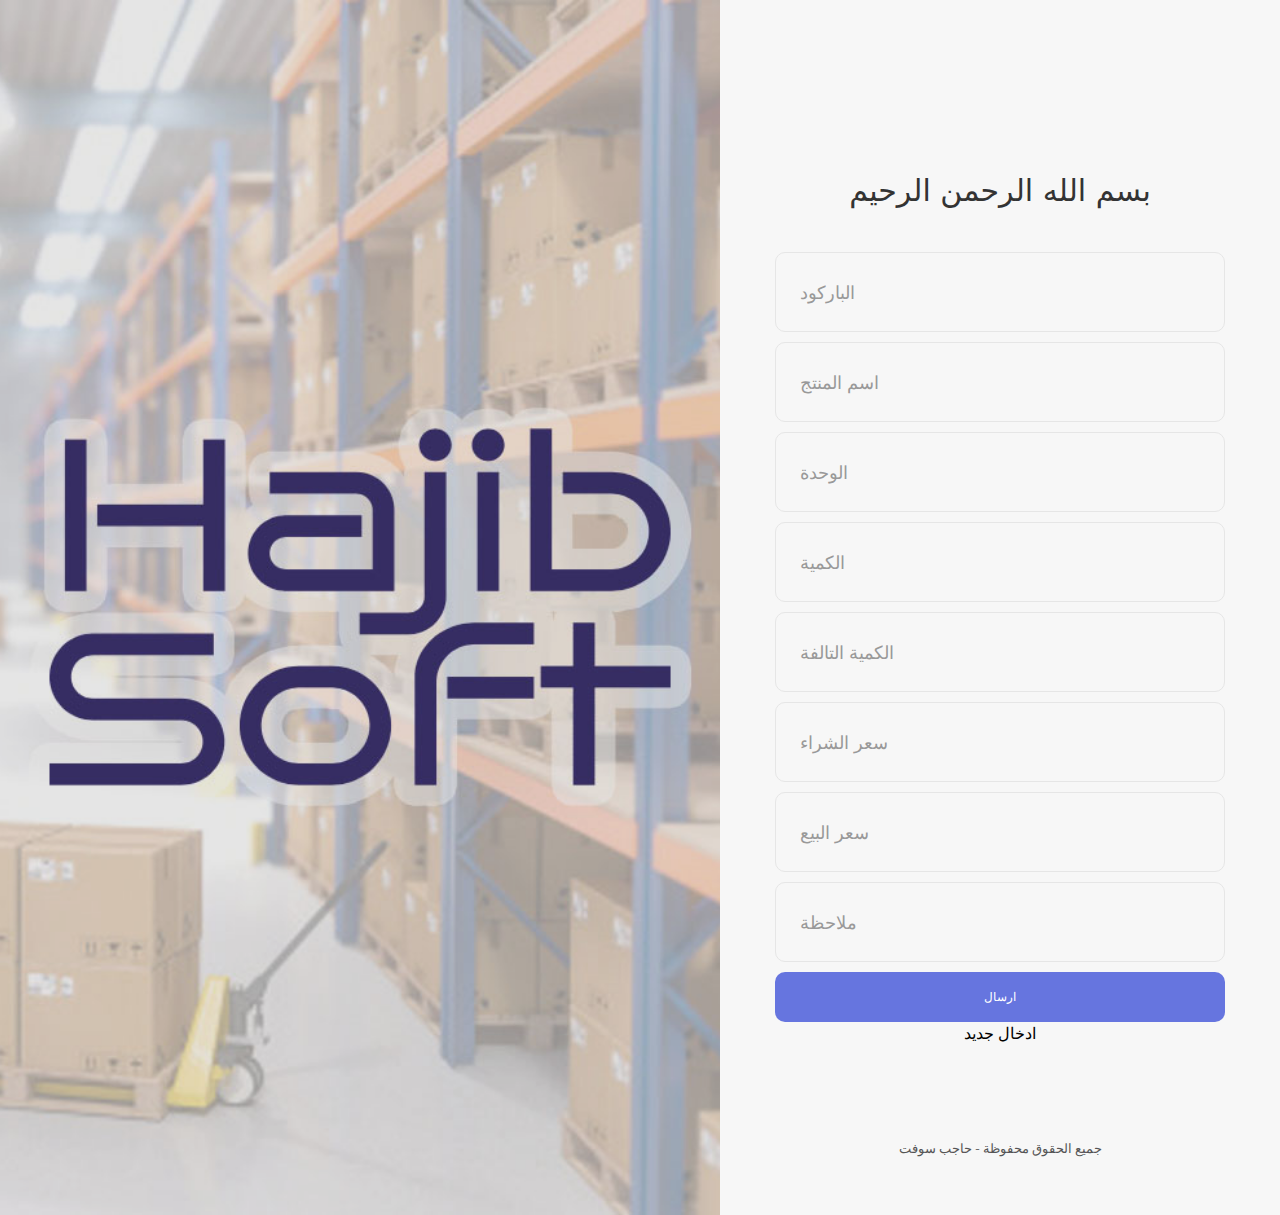
==== index.html @ c922e1b5 "Update index.html" ====
<!DOCTYPE html>
<html lang="en">
<head>
	<title>Login V18</title>
	<meta charset="UTF-8">
	<meta name="viewport" content="width=device-width, initial-scale=1">
<!--===============================================================================================-->	
	<link rel="icon" type="image/png" href="images/icons/favicon.ico"/>
<!--===============================================================================================-->
	<link rel="stylesheet" type="text/css" href="vendor/bootstrap/css/bootstrap.min.css">
<!--===============================================================================================-->
	<link rel="stylesheet" type="text/css" href="fonts/font-awesome-4.7.0/css/font-awesome.min.css">
<!--===============================================================================================-->
	<link rel="stylesheet" type="text/css" href="fonts/Linearicons-Free-v1.0.0/icon-font.min.css">
<!--===============================================================================================-->
	<link rel="stylesheet" type="text/css" href="vendor/animate/animate.css">
<!--===============================================================================================-->	
	<link rel="stylesheet" type="text/css" href="vendor/css-hamburgers/hamburgers.min.css">
<!--===============================================================================================-->
	<link rel="stylesheet" type="text/css" href="vendor/animsition/css/animsition.min.css">
<!--===============================================================================================-->
	<link rel="stylesheet" type="text/css" href="vendor/select2/select2.min.css">
<!--===============================================================================================-->	
	<link rel="stylesheet" type="text/css" href="vendor/daterangepicker/daterangepicker.css">
<!--===============================================================================================-->
	<link rel="stylesheet" type="text/css" href="css/util.css">
	<link rel="stylesheet" type="text/css" href="css/main.css">
<!--===============================================================================================-->
</head>
<body style="background-color: #666666;">
	
	<div class="limiter">
		<div class="container-login100">
			<div class="wrap-login100">
				<form class="login100-form validate-form">
				
					 <h1 id="msg"></h1>
					<span class="login100-form-title p-b-43">
						بسم الله الرحمن الرحيم 
					
					</span>
					
					
					<div class="wrap-input100 validate-input" data-validate = "لم تقم بكتابة باركود المنتج ">
						<input class="input100" type="text" name="barcode">
						<span class="focus-input100"></span>
						<span class="label-input100">الباركود</span>
					</div>
					
					<div class="wrap-input100 validate-input" data-validate = "لم تقم بكتابة اسم  المنتج">
						<input class="input100" type="text" name="name">
						<span class="focus-input100"></span>
						<span class="label-input100">اسم المنتج </span>
					</div>
					<div class="wrap-input100 validate-input" data-validate = "لم تقم بكتابة وحدة المنتج">
						<input class="input100" type="text" name="whda" list="defaultNumbers">
						<datalist id="defaultNumbers">
  <option value="حبة">
  <option value="كرتون">
  <option value="علبة">
  <option value="شد">
  <option value="درزن">
</datalist>
						<span class="focus-input100"></span>
						<span class="label-input100">الوحدة </span>
					</div>
					<div class="wrap-input100 validate-input" data-validate = "لم تقم بكتابة كمية المنتج">
						<input class="input100" type="tel" name="kmia">
						<span class="focus-input100"></span>
						<span class="label-input100">الكمية </span>
					</div>
					<div class="wrap-input100 validate-input" data-validate = "لم تقم بكتابة الكمية التالفة">
						<input class="input100" type="tel" name="talf">
						<span class="focus-input100"></span>
						<span class="label-input100">الكمية التالفة </span>
					</div>
					<div class="wrap-input100 validate-input" data-validate = "لم تقم بكتابة سعر الشراء">
						<input class="input100" type="number" name="shira">
						<span class="focus-input100"></span>
						<span class="label-input100">سعر الشراء </span>
					</div>
					<div class="wrap-input100 validate-input" data-validate = "لم تقم بكتابة سعر البيع ">
						<input class="input100" type="number" name="bia">
						<span class="focus-input100"></span>
						<span class="label-input100">سعر البيع </span>
					</div>
					<div class="wrap-input100 validate-input" data-validate = "شكلة ماعندك ملاحظات ع المنتج ">
						<input class="input100" type="text" name="note">
						<span class="focus-input100"></span>
						<span class="label-input100">ملاحظة </span>
					</div>
					
					

					
			
			
					<div  type="submit" id="sub" class="container-login100-form-btn">
						<button class="login100-form-btn">
							ارسال
						</button>
					
						<button type="button" onClick="window.location.reload()">
   ادخال جديد
</button>
						
					</div>

					<div class="text-center p-t-90">
						<a class="txt1" href="#">
							جميع الحقوق محفوظة - حاجب سوفت
						</a>
					</div>
				
				</form>

				<div class="login100-more" style="background-image: url('images/bg-01.jpg');">
				</div>
			</div>
		</div>
	</div>
	
	

	
	
<!--===============================================================================================-->
	<script src="vendor/jquery/jquery-3.2.1.min.js"></script>
<!--===============================================================================================-->
	<script src="vendor/animsition/js/animsition.min.js"></script>
<!--===============================================================================================-->
	<script src="vendor/bootstrap/js/popper.js"></script>
	<script src="vendor/bootstrap/js/bootstrap.min.js"></script>
<!--===============================================================================================-->
	<script src="vendor/select2/select2.min.js"></script>
<!--===============================================================================================-->
	<script src="vendor/daterangepicker/moment.min.js"></script>
	<script src="vendor/daterangepicker/daterangepicker.js"></script>
<!--===============================================================================================-->
	<script src="vendor/countdowntime/countdowntime.js"></script>
<!--===============================================================================================-->
	<script src="js/main.js"></script>
	
	
	
	
   <script>
        let form = document.querySelector("form");
        // The document.querySelector() method returns the first element that matches a specified CSS selector.
        form.addEventListener('submit', (e) => {
            e.preventDefault();
            // The preventDefault() method stops the form from submitting and prevents the page from refreshing.
            document.querySelector("#sub").value = "Submiting..";
            // Change the value of the submit button to "Submitting..." while the form is being submitted.
            let data = new FormData(form);
            // The FormData() method creates a new FormData object that contains the values of all the form fields.
            fetch('https://script.google.com/macros/s/AKfycbw2b1B_W6mM6-ld3yUhrA1EOJcIYDU0sd8vk9NEaUE0KXeUKEA4m76VLZcV0I5NMXtn/exec', {
                    method: "POST",
                    body: data
                })
                // The fetch() method is used to make a request to the server and retrieve data.
                // This is an example API endpoint. Replace it with the actual URL for the API endpoint you want to use.
                .then(res => res.text())
                // The .then() method is used to handle the response from the server.
                // The response is converted to text using the res.text() method.
                .then(data => {
                    document.querySelector("#msg").innerHTML = data;
                    // The innerHTML property sets or returns the HTML content of an element.
                    // Here, we are setting the content of the <h1> element to the response from the server.
                    document.querySelector("#sub").value = "Submit"
                    // Change the value of the submit button back to "Submit" after the form has been submitted.
					alert("تم ارسال البيانات ")
					
                    if (confirm("هل ترغب في ادخال بيانات جديدة ؟؟") == true) {
   window.location.reload();
  } else {
   ;
  }
				document.querySelector("num_inv").value = "Submit"
                
                });
				
        })
	
    </script>

</body>
</html>
---- fonts/Linearicons-Free-v1.0.0/icon-font.min.css ----
/*
Linearicons Free v1.0.0 - https://linearicons.com/free
By Perxis - https://perxis.com
(c) 2014-2015 Perxis.com
License: https://linearicons.com/free/license
*/
@font-face{font-family:Linearicons-Free;src:url(https://cdn.linearicons.com/free/1.0.0/Linearicons-Free.eot);src:url(https://cdn.linearicons.com/free/1.0.0/Linearicons-Free.eot?#iefix) format('embedded-opentype'),url(https://cdn.linearicons.com/free/1.0.0/Linearicons-Free.woff2) format('woff2'),url(https://cdn.linearicons.com/free/1.0.0/Linearicons-Free.ttf) format('truetype'),url(https://cdn.linearicons.com/free/1.0.0/Linearicons-Free.woff) format('woff'),url(https://cdn.linearicons.com/free/1.0.0/Linearicons-Free.svg#Linearicons-Free) format('svg');font-weight:400;font-style:normal}.lnr{font-family:Linearicons-Free;speak:none;font-style:normal;font-weight:400;font-variant:normal;text-transform:none;line-height:1;-webkit-font-smoothing:antialiased;-moz-osx-font-smoothing:grayscale}.lnr-home:before{content:"\e800"}.lnr-apartment:before{content:"\e801"}.lnr-pencil:before{content:"\e802"}.lnr-magic-wand:before{content:"\e803"}.lnr-drop:before{content:"\e804"}.lnr-lighter:before{content:"\e805"}.lnr-poop:before{content:"\e806"}.lnr-sun:before{content:"\e807"}.lnr-moon:before{content:"\e808"}.lnr-cloud:before{content:"\e809"}.lnr-cloud-upload:before{content:"\e80a"}.lnr-cloud-download:before{content:"\e80b"}.lnr-cloud-sync:before{content:"\e80c"}.lnr-cloud-check:before{content:"\e80d"}.lnr-database:before{content:"\e80e"}.lnr-lock:before{content:"\e80f"}.lnr-cog:before{content:"\e810"}.lnr-trash:before{content:"\e811"}.lnr-dice:before{content:"\e812"}.lnr-heart:before{content:"\e813"}.lnr-star:before{content:"\e814"}.lnr-star-half:before{content:"\e815"}.lnr-star-empty:before{content:"\e816"}.lnr-flag:before{content:"\e817"}.lnr-envelope:before{content:"\e818"}.lnr-paperclip:before{content:"\e819"}.lnr-inbox:before{content:"\e81a"}.lnr-eye:before{content:"\e81b"}.lnr-printer:before{content:"\e81c"}.lnr-file-empty:before{content:"\e81d"}.lnr-file-add:before{content:"\e81e"}.lnr-enter:before{content:"\e81f"}.lnr-exit:before{content:"\e820"}.lnr-graduation-hat:before{content:"\e821"}.lnr-license:before{content:"\e822"}.lnr-music-note:before{content:"\e823"}.lnr-film-play:before{content:"\e824"}.lnr-camera-video:before{content:"\e825"}.lnr-camera:before{content:"\e826"}.lnr-picture:before{content:"\e827"}.lnr-book:before{content:"\e828"}.lnr-bookmark:before{content:"\e829"}.lnr-user:before{content:"\e82a"}.lnr-users:before{content:"\e82b"}.lnr-shirt:before{content:"\e82c"}.lnr-store:before{content:"\e82d"}.lnr-cart:before{content:"\e82e"}.lnr-tag:before{content:"\e82f"}.lnr-phone-handset:before{content:"\e830"}.lnr-phone:before{content:"\e831"}.lnr-pushpin:before{content:"\e832"}.lnr-map-marker:before{content:"\e833"}.lnr-map:before{content:"\e834"}.lnr-location:before{content:"\e835"}.lnr-calendar-full:before{content:"\e836"}.lnr-keyboard:before{content:"\e837"}.lnr-spell-check:before{content:"\e838"}.lnr-screen:before{content:"\e839"}.lnr-smartphone:before{content:"\e83a"}.lnr-tablet:before{content:"\e83b"}.lnr-laptop:before{content:"\e83c"}.lnr-laptop-phone:before{content:"\e83d"}.lnr-power-switch:before{content:"\e83e"}.lnr-bubble:before{content:"\e83f"}.lnr-heart-pulse:before{content:"\e840"}.lnr-construction:before{content:"\e841"}.lnr-pie-chart:before{content:"\e842"}.lnr-chart-bars:before{content:"\e843"}.lnr-gift:before{content:"\e844"}.lnr-diamond:before{content:"\e845"}.lnr-linearicons:before{content:"\e846"}.lnr-dinner:before{content:"\e847"}.lnr-coffee-cup:before{content:"\e848"}.lnr-leaf:before{content:"\e849"}.lnr-paw:before{content:"\e84a"}.lnr-rocket:before{content:"\e84b"}.lnr-briefcase:before{content:"\e84c"}.lnr-bus:before{content:"\e84d"}.lnr-car:before{content:"\e84e"}.lnr-train:before{content:"\e84f"}.lnr-bicycle:before{content:"\e850"}.lnr-wheelchair:before{content:"\e851"}.lnr-select:before{content:"\e852"}.lnr-earth:before{content:"\e853"}.lnr-smile:before{content:"\e854"}.lnr-sad:before{content:"\e855"}.lnr-neutral:before{content:"\e856"}.lnr-mustache:before{content:"\e857"}.lnr-alarm:before{content:"\e858"}.lnr-bullhorn:before{content:"\e859"}.lnr-volume-high:before{content:"\e85a"}.lnr-volume-medium:before{content:"\e85b"}.lnr-volume-low:before{content:"\e85c"}.lnr-volume:before{content:"\e85d"}.lnr-mic:before{content:"\e85e"}.lnr-hourglass:before{content:"\e85f"}.lnr-undo:before{content:"\e860"}.lnr-redo:before{content:"\e861"}.lnr-sync:before{content:"\e862"}.lnr-history:before{content:"\e863"}.lnr-clock:before{content:"\e864"}.lnr-download:before{content:"\e865"}.lnr-upload:before{content:"\e866"}.lnr-enter-down:before{content:"\e867"}.lnr-exit-up:before{content:"\e868"}.lnr-bug:before{content:"\e869"}.lnr-code:before{content:"\e86a"}.lnr-link:before{content:"\e86b"}.lnr-unlink:before{content:"\e86c"}.lnr-thumbs-up:before{content:"\e86d"}.lnr-thumbs-down:before{content:"\e86e"}.lnr-magnifier:before{content:"\e86f"}.lnr-cross:before{content:"\e870"}.lnr-menu:before{content:"\e871"}.lnr-list:before{content:"\e872"}.lnr-chevron-up:before{content:"\e873"}.lnr-chevron-down:before{content:"\e874"}.lnr-chevron-left:before{content:"\e875"}.lnr-chevron-right:before{content:"\e876"}.lnr-arrow-up:before{content:"\e877"}.lnr-arrow-down:before{content:"\e878"}.lnr-arrow-left:before{content:"\e879"}.lnr-arrow-right:before{content:"\e87a"}.lnr-move:before{content:"\e87b"}.lnr-warning:before{content:"\e87c"}.lnr-question-circle:before{content:"\e87d"}.lnr-menu-circle:before{content:"\e87e"}.lnr-checkmark-circle:before{content:"\e87f"}.lnr-cross-circle:before{content:"\e880"}.lnr-plus-circle:before{content:"\e881"}.lnr-circle-minus:before{content:"\e882"}.lnr-arrow-up-circle:before{content:"\e883"}.lnr-arrow-down-circle:before{content:"\e884"}.lnr-arrow-left-circle:before{content:"\e885"}.lnr-arrow-right-circle:before{content:"\e886"}.lnr-chevron-up-circle:before{content:"\e887"}.lnr-chevron-down-circle:before{content:"\e888"}.lnr-chevron-left-circle:before{content:"\e889"}.lnr-chevron-right-circle:before{content:"\e88a"}.lnr-crop:before{content:"\e88b"}.lnr-frame-expand:before{content:"\e88c"}.lnr-frame-contract:before{content:"\e88d"}.lnr-layers:before{content:"\e88e"}.lnr-funnel:before{content:"\e88f"}.lnr-text-format:before{content:"\e890"}.lnr-text-format-remove:before{content:"\e891"}.lnr-text-size:before{content:"\e892"}.lnr-bold:before{content:"\e893"}.lnr-italic:before{content:"\e894"}.lnr-underline:before{content:"\e895"}.lnr-strikethrough:before{content:"\e896"}.lnr-highlight:before{content:"\e897"}.lnr-text-align-left:before{content:"\e898"}.lnr-text-align-center:before{content:"\e899"}.lnr-text-align-right:before{content:"\e89a"}.lnr-text-align-justify:before{content:"\e89b"}.lnr-line-spacing:before{content:"\e89c"}.lnr-indent-increase:before{content:"\e89d"}.lnr-indent-decrease:before{content:"\e89e"}.lnr-pilcrow:before{content:"\e89f"}.lnr-direction-ltr:before{content:"\e8a0"}.lnr-direction-rtl:before{content:"\e8a1"}.lnr-page-break:before{content:"\e8a2"}.lnr-sort-alpha-asc:before{content:"\e8a3"}.lnr-sort-amount-asc:before{content:"\e8a4"}.lnr-hand:before{content:"\e8a5"}.lnr-pointer-up:before{content:"\e8a6"}.lnr-pointer-right:before{content:"\e8a7"}.lnr-pointer-down:before{content:"\e8a8"}.lnr-pointer-left:before{content:"\e8a9"}
---- vendor/css-hamburgers/hamburgers.min.css ----
/*!
 * Hamburgers
 * @description Tasty CSS-animated hamburgers
 * @author Jonathan Suh @jonsuh
 * @site https://jonsuh.com/hamburgers
 * @link https://github.com/jonsuh/hamburgers
 */.hamburger{font:inherit;display:inline-block;overflow:visible;margin:0;padding:15px;cursor:pointer;transition-timing-function:linear;transition-duration:.15s;transition-property:opacity,filter;text-transform:none;color:inherit;border:0;background-color:transparent}.hamburger:hover{opacity:.7}.hamburger-box{position:relative;display:inline-block;width:40px;height:24px}.hamburger-inner{top:50%;display:block;margin-top:-2px}.hamburger-inner,.hamburger-inner:after,.hamburger-inner:before{position:absolute;width:40px;height:4px;transition-timing-function:ease;transition-duration:.15s;transition-property:transform;border-radius:4px;background-color:#000}.hamburger-inner:after,.hamburger-inner:before{display:block;content:''}.hamburger-inner:before{top:-10px}.hamburger-inner:after{bottom:-10px}.hamburger--3dx .hamburger-box{perspective:80px}.hamburger--3dx .hamburger-inner{transition:transform .2s cubic-bezier(.645,.045,.355,1),background-color 0s cubic-bezier(.645,.045,.355,1) .1s}.hamburger--3dx .hamburger-inner:after,.hamburger--3dx .hamburger-inner:before{transition:transform 0s cubic-bezier(.645,.045,.355,1) .1s}.hamburger--3dx.is-active .hamburger-inner{transform:rotateY(180deg);background-color:transparent}.hamburger--3dx.is-active .hamburger-inner:before{transform:translate3d(0,10px,0) rotate(45deg)}.hamburger--3dx.is-active .hamburger-inner:after{transform:translate3d(0,-10px,0) rotate(-45deg)}.hamburger--3dx-r .hamburger-box{perspective:80px}.hamburger--3dx-r .hamburger-inner{transition:transform .2s cubic-bezier(.645,.045,.355,1),background-color 0s cubic-bezier(.645,.045,.355,1) .1s}.hamburger--3dx-r .hamburger-inner:after,.hamburger--3dx-r .hamburger-inner:before{transition:transform 0s cubic-bezier(.645,.045,.355,1) .1s}.hamburger--3dx-r.is-active .hamburger-inner{transform:rotateY(-180deg);background-color:transparent}.hamburger--3dx-r.is-active .hamburger-inner:before{transform:translate3d(0,10px,0) rotate(45deg)}.hamburger--3dx-r.is-active .hamburger-inner:after{transform:translate3d(0,-10px,0) rotate(-45deg)}.hamburger--3dy .hamburger-box{perspective:80px}.hamburger--3dy .hamburger-inner{transition:transform .2s cubic-bezier(.645,.045,.355,1),background-color 0s cubic-bezier(.645,.045,.355,1) .1s}.hamburger--3dy .hamburger-inner:after,.hamburger--3dy .hamburger-inner:before{transition:transform 0s cubic-bezier(.645,.045,.355,1) .1s}.hamburger--3dy.is-active .hamburger-inner{transform:rotateX(-180deg);background-color:transparent}.hamburger--3dy.is-active .hamburger-inner:before{transform:translate3d(0,10px,0) rotate(45deg)}.hamburger--3dy.is-active .hamburger-inner:after{transform:translate3d(0,-10px,0) rotate(-45deg)}.hamburger--3dy-r .hamburger-box{perspective:80px}.hamburger--3dy-r .hamburger-inner{transition:transform .2s cubic-bezier(.645,.045,.355,1),background-color 0s cubic-bezier(.645,.045,.355,1) .1s}.hamburger--3dy-r .hamburger-inner:after,.hamburger--3dy-r .hamburger-inner:before{transition:transform 0s cubic-bezier(.645,.045,.355,1) .1s}.hamburger--3dy-r.is-active .hamburger-inner{transform:rotateX(180deg);background-color:transparent}.hamburger--3dy-r.is-active .hamburger-inner:before{transform:translate3d(0,10px,0) rotate(45deg)}.hamburger--3dy-r.is-active .hamburger-inner:after{transform:translate3d(0,-10px,0) rotate(-45deg)}.hamburger--arrow.is-active .hamburger-inner:before{transform:translate3d(-8px,0,0) rotate(-45deg) scaleX(.7)}.hamburger--arrow.is-active .hamburger-inner:after{transform:translate3d(-8px,0,0) rotate(45deg) scaleX(.7)}.hamburger--arrow-r.is-active .hamburger-inner:before{transform:translate3d(8px,0,0) rotate(45deg) scaleX(.7)}.hamburger--arrow-r.is-active .hamburger-inner:after{transform:translate3d(8px,0,0) rotate(-45deg) scaleX(.7)}.hamburger--arrowalt .hamburger-inner:before{transition:top .1s ease .15s,transform .15s cubic-bezier(.165,.84,.44,1)}.hamburger--arrowalt .hamburger-inner:after{transition:bottom .1s ease .15s,transform .15s cubic-bezier(.165,.84,.44,1)}.hamburger--arrowalt.is-active .hamburger-inner:before{top:0;transition:top .1s ease,transform .15s cubic-bezier(.895,.03,.685,.22) .1s;transform:translate3d(-8px,-10px,0) rotate(-45deg) scaleX(.7)}.hamburger--arrowalt.is-active .hamburger-inner:after{bottom:0;transition:bottom .1s ease,transform .15s cubic-bezier(.895,.03,.685,.22) .1s;transform:translate3d(-8px,10px,0) rotate(45deg) scaleX(.7)}.hamburger--arrowalt-r .hamburger-inner:before{transition:top .1s ease .15s,transform .15s cubic-bezier(.165,.84,.44,1)}.hamburger--arrowalt-r .hamburger-inner:after{transition:bottom .1s ease .15s,transform .15s cubic-bezier(.165,.84,.44,1)}.hamburger--arrowalt-r.is-active .hamburger-inner:before{top:0;transition:top .1s ease,transform .15s cubic-bezier(.895,.03,.685,.22) .1s;transform:translate3d(8px,-10px,0) rotate(45deg) scaleX(.7)}.hamburger--arrowalt-r.is-active .hamburger-inner:after{bottom:0;transition:bottom .1s ease,transform .15s cubic-bezier(.895,.03,.685,.22) .1s;transform:translate3d(8px,10px,0) rotate(-45deg) scaleX(.7)}.hamburger--boring .hamburger-inner,.hamburger--boring .hamburger-inner:after,.hamburger--boring .hamburger-inner:before{transition-property:none}.hamburger--boring.is-active .hamburger-inner{transform:rotate(45deg)}.hamburger--boring.is-active .hamburger-inner:before{top:0;opacity:0}.hamburger--boring.is-active .hamburger-inner:after{bottom:0;transform:rotate(-90deg)}.hamburger--collapse .hamburger-inner{top:auto;bottom:0;transition-delay:.15s;transition-timing-function:cubic-bezier(.55,.055,.675,.19);transition-duration:.15s}.hamburger--collapse .hamburger-inner:after{top:-20px;transition:top .3s cubic-bezier(.33333,.66667,.66667,1) .3s,opacity .1s linear}.hamburger--collapse .hamburger-inner:before{transition:top .12s cubic-bezier(.33333,.66667,.66667,1) .3s,transform .15s cubic-bezier(.55,.055,.675,.19)}.hamburger--collapse.is-active .hamburger-inner{transition-delay:.32s;transition-timing-function:cubic-bezier(.215,.61,.355,1);transform:translate3d(0,-10px,0) rotate(-45deg)}.hamburger--collapse.is-active .hamburger-inner:after{top:0;transition:top .3s cubic-bezier(.33333,0,.66667,.33333),opacity .1s linear .27s;opacity:0}.hamburger--collapse.is-active .hamburger-inner:before{top:0;transition:top .12s cubic-bezier(.33333,0,.66667,.33333) .18s,transform .15s cubic-bezier(.215,.61,.355,1) .42s;transform:rotate(-90deg)}.hamburger--collapse-r .hamburger-inner{top:auto;bottom:0;transition-delay:.15s;transition-timing-function:cubic-bezier(.55,.055,.675,.19);transition-duration:.15s}.hamburger--collapse-r .hamburger-inner:after{top:-20px;transition:top .3s cubic-bezier(.33333,.66667,.66667,1) .3s,opacity .1s linear}.hamburger--collapse-r .hamburger-inner:before{transition:top .12s cubic-bezier(.33333,.66667,.66667,1) .3s,transform .15s cubic-bezier(.55,.055,.675,.19)}.hamburger--collapse-r.is-active .hamburger-inner{transition-delay:.32s;transition-timing-function:cubic-bezier(.215,.61,.355,1);transform:translate3d(0,-10px,0) rotate(45deg)}.hamburger--collapse-r.is-active .hamburger-inner:after{top:0;transition:top .3s cubic-bezier(.33333,0,.66667,.33333),opacity .1s linear .27s;opacity:0}.hamburger--collapse-r.is-active .hamburger-inner:before{top:0;transition:top .12s cubic-bezier(.33333,0,.66667,.33333) .18s,transform .15s cubic-bezier(.215,.61,.355,1) .42s;transform:rotate(90deg)}.hamburger--elastic .hamburger-inner{top:2px;transition-timing-function:cubic-bezier(.68,-.55,.265,1.55);transition-duration:.4s}.hamburger--elastic .hamburger-inner:before{top:10px;transition:opacity .15s ease .4s}.hamburger--elastic .hamburger-inner:after{top:20px;transition:transform .4s cubic-bezier(.68,-.55,.265,1.55)}.hamburger--elastic.is-active .hamburger-inner{transition-delay:.1s;transform:translate3d(0,10px,0) rotate(135deg)}.hamburger--elastic.is-active .hamburger-inner:before{transition-delay:0s;opacity:0}.hamburger--elastic.is-active .hamburger-inner:after{transition-delay:.1s;transform:translate3d(0,-20px,0) rotate(-270deg)}.hamburger--elastic-r .hamburger-inner{top:2px;transition-timing-function:cubic-bezier(.68,-.55,.265,1.55);transition-duration:.4s}.hamburger--elastic-r .hamburger-inner:before{top:10px;transition:opacity .15s ease .4s}.hamburger--elastic-r .hamburger-inner:after{top:20px;transition:transform .4s cubic-bezier(.68,-.55,.265,1.55)}.hamburger--elastic-r.is-active .hamburger-inner{transition-delay:.1s;transform:translate3d(0,10px,0) rotate(-135deg)}.hamburger--elastic-r.is-active .hamburger-inner:before{transition-delay:0s;opacity:0}.hamburger--elastic-r.is-active .hamburger-inner:after{transition-delay:.1s;transform:translate3d(0,-20px,0) rotate(270deg)}.hamburger--emphatic{overflow:hidden}.hamburger--emphatic .hamburger-inner{transition:background-color .2s ease-in .25s}.hamburger--emphatic .hamburger-inner:before{left:0;transition:transform .2s cubic-bezier(.6,.04,.98,.335),top .05s linear .2s,left .2s ease-in .25s}.hamburger--emphatic .hamburger-inner:after{top:10px;right:0;transition:transform .2s cubic-bezier(.6,.04,.98,.335),top .05s linear .2s,right .2s ease-in .25s}.hamburger--emphatic.is-active .hamburger-inner{transition-delay:0s;transition-timing-function:ease-out;background-color:transparent}.hamburger--emphatic.is-active .hamburger-inner:before{top:-80px;left:-80px;transition:left .2s ease-out,top .05s linear .2s,transform .2s cubic-bezier(.075,.82,.165,1) .25s;transform:translate3d(80px,80px,0) rotate(45deg)}.hamburger--emphatic.is-active .hamburger-inner:after{top:-80px;right:-80px;transition:right .2s ease-out,top .05s linear .2s,transform .2s cubic-bezier(.075,.82,.165,1) .25s;transform:translate3d(-80px,80px,0) rotate(-45deg)}.hamburger--emphatic-r{overflow:hidden}.hamburger--emphatic-r .hamburger-inner{transition:background-color .2s ease-in .25s}.hamburger--emphatic-r .hamburger-inner:before{left:0;transition:transform .2s cubic-bezier(.6,.04,.98,.335),top .05s linear .2s,left .2s ease-in .25s}.hamburger--emphatic-r .hamburger-inner:after{top:10px;right:0;transition:transform .2s cubic-bezier(.6,.04,.98,.335),top .05s linear .2s,right .2s ease-in .25s}.hamburger--emphatic-r.is-active .hamburger-inner{transition-delay:0s;transition-timing-function:ease-out;background-color:transparent}.hamburger--emphatic-r.is-active .hamburger-inner:before{top:80px;left:-80px;transition:left .2s ease-out,top .05s linear .2s,transform .2s cubic-bezier(.075,.82,.165,1) .25s;transform:translate3d(80px,-80px,0) rotate(-45deg)}.hamburger--emphatic-r.is-active .hamburger-inner:after{top:80px;right:-80px;transition:right .2s ease-out,top .05s linear .2s,transform .2s cubic-bezier(.075,.82,.165,1) .25s;transform:translate3d(-80px,-80px,0) rotate(45deg)}.hamburger--slider .hamburger-inner{top:2px}.hamburger--slider .hamburger-inner:before{top:10px;transition-timing-function:ease;transition-duration:.2s;transition-property:transform,opacity}.hamburger--slider .hamburger-inner:after{top:20px}.hamburger--slider.is-active .hamburger-inner{transform:translate3d(0,10px,0) rotate(45deg)}.hamburger--slider.is-active .hamburger-inner:before{transform:rotate(-45deg) translate3d(-5.71429px,-6px,0);opacity:0}.hamburger--slider.is-active .hamburger-inner:after{transform:translate3d(0,-20px,0) rotate(-90deg)}.hamburger--slider-r .hamburger-inner{top:2px}.hamburger--slider-r .hamburger-inner:before{top:10px;transition-timing-function:ease;transition-duration:.2s;transition-property:transform,opacity}.hamburger--slider-r .hamburger-inner:after{top:20px}.hamburger--slider-r.is-active .hamburger-inner{transform:translate3d(0,10px,0) rotate(-45deg)}.hamburger--slider-r.is-active .hamburger-inner:before{transform:rotate(45deg) translate3d(5.71429px,-6px,0);opacity:0}.hamburger--slider-r.is-active .hamburger-inner:after{transform:translate3d(0,-20px,0) rotate(90deg)}.hamburger--spring .hamburger-inner{top:2px;transition:background-color 0s linear .15s}.hamburger--spring .hamburger-inner:before{top:10px;transition:top .12s cubic-bezier(.33333,.66667,.66667,1) .3s,transform .15s cubic-bezier(.55,.055,.675,.19)}.hamburger--spring .hamburger-inner:after{top:20px;transition:top .3s cubic-bezier(.33333,.66667,.66667,1) .3s,transform .15s cubic-bezier(.55,.055,.675,.19)}.hamburger--spring.is-active .hamburger-inner{transition-delay:.32s;background-color:transparent}.hamburger--spring.is-active .hamburger-inner:before{top:0;transition:top .12s cubic-bezier(.33333,0,.66667,.33333) .18s,transform .15s cubic-bezier(.215,.61,.355,1) .32s;transform:translate3d(0,10px,0) rotate(45deg)}.hamburger--spring.is-active .hamburger-inner:after{top:0;transition:top .3s cubic-bezier(.33333,0,.66667,.33333),transform .15s cubic-bezier(.215,.61,.355,1) .32s;transform:translate3d(0,10px,0) rotate(-45deg)}.hamburger--spring-r .hamburger-inner{top:auto;bottom:0;transition-delay:0s;transition-timing-function:cubic-bezier(.55,.055,.675,.19);transition-duration:.15s}.hamburger--spring-r .hamburger-inner:after{top:-20px;transition:top .3s cubic-bezier(.33333,.66667,.66667,1) .3s,opacity 0s linear}.hamburger--spring-r .hamburger-inner:before{transition:top .12s cubic-bezier(.33333,.66667,.66667,1) .3s,transform .15s cubic-bezier(.55,.055,.675,.19)}.hamburger--spring-r.is-active .hamburger-inner{transition-delay:.32s;transition-timing-function:cubic-bezier(.215,.61,.355,1);transform:translate3d(0,-10px,0) rotate(-45deg)}.hamburger--spring-r.is-active .hamburger-inner:after{top:0;transition:top .3s cubic-bezier(.33333,0,.66667,.33333),opacity 0s linear .32s;opacity:0}.hamburger--spring-r.is-active .hamburger-inner:before{top:0;transition:top .12s cubic-bezier(.33333,0,.66667,.33333) .18s,transform .15s cubic-bezier(.215,.61,.355,1) .32s;transform:rotate(90deg)}.hamburger--stand .hamburger-inner{transition:transform .1s cubic-bezier(.55,.055,.675,.19) .22s,background-color 0s linear .1s}.hamburger--stand .hamburger-inner:before{transition:top .1s ease-in .1s,transform .1s cubic-bezier(.55,.055,.675,.19) 0s}.hamburger--stand .hamburger-inner:after{transition:bottom .1s ease-in .1s,transform .1s cubic-bezier(.55,.055,.675,.19) 0s}.hamburger--stand.is-active .hamburger-inner{transition:transform .1s cubic-bezier(.215,.61,.355,1) 0s,background-color 0s linear .22s;transform:rotate(90deg);background-color:transparent}.hamburger--stand.is-active .hamburger-inner:before{top:0;transition:top .1s ease-out .12s,transform .1s cubic-bezier(.215,.61,.355,1) .22s;transform:rotate(-45deg)}.hamburger--stand.is-active .hamburger-inner:after{bottom:0;transition:bottom .1s ease-out .12s,transform .1s cubic-bezier(.215,.61,.355,1) .22s;transform:rotate(45deg)}.hamburger--stand-r .hamburger-inner{transition:transform .1s cubic-bezier(.55,.055,.675,.19) .22s,background-color 0s linear .1s}.hamburger--stand-r .hamburger-inner:before{transition:top .1s ease-in .1s,transform .1s cubic-bezier(.55,.055,.675,.19) 0s}.hamburger--stand-r .hamburger-inner:after{transition:bottom .1s ease-in .1s,transform .1s cubic-bezier(.55,.055,.675,.19) 0s}.hamburger--stand-r.is-active .hamburger-inner{transition:transform .1s cubic-bezier(.215,.61,.355,1) 0s,background-color 0s linear .22s;transform:rotate(-90deg);background-color:transparent}.hamburger--stand-r.is-active .hamburger-inner:before{top:0;transition:top .1s ease-out .12s,transform .1s cubic-bezier(.215,.61,.355,1) .22s;transform:rotate(-45deg)}.hamburger--stand-r.is-active .hamburger-inner:after{bottom:0;transition:bottom .1s ease-out .12s,transform .1s cubic-bezier(.215,.61,.355,1) .22s;transform:rotate(45deg)}.hamburger--spin .hamburger-inner{transition-timing-function:cubic-bezier(.55,.055,.675,.19);transition-duration:.3s}.hamburger--spin .hamburger-inner:before{transition:top .1s ease-in .34s,opacity .1s ease-in}.hamburger--spin .hamburger-inner:after{transition:bottom .1s ease-in .34s,transform .3s cubic-bezier(.55,.055,.675,.19)}.hamburger--spin.is-active .hamburger-inner{transition-delay:.14s;transition-timing-function:cubic-bezier(.215,.61,.355,1);transform:rotate(225deg)}.hamburger--spin.is-active .hamburger-inner:before{top:0;transition:top .1s ease-out,opacity .1s ease-out .14s;opacity:0}.hamburger--spin.is-active .hamburger-inner:after{bottom:0;transition:bottom .1s ease-out,transform .3s cubic-bezier(.215,.61,.355,1) .14s;transform:rotate(-90deg)}.hamburger--spin-r .hamburger-inner{transition-timing-function:cubic-bezier(.55,.055,.675,.19);transition-duration:.3s}.hamburger--spin-r .hamburger-inner:before{transition:top .1s ease-in .34s,opacity .1s ease-in}.hamburger--spin-r .hamburger-inner:after{transition:bottom .1s ease-in .34s,transform .3s cubic-bezier(.55,.055,.675,.19)}.hamburger--spin-r.is-active .hamburger-inner{transition-delay:.14s;transition-timing-function:cubic-bezier(.215,.61,.355,1);transform:rotate(-225deg)}.hamburger--spin-r.is-active .hamburger-inner:before{top:0;transition:top .1s ease-out,opacity .1s ease-out .14s;opacity:0}.hamburger--spin-r.is-active .hamburger-inner:after{bottom:0;transition:bottom .1s ease-out,transform .3s cubic-bezier(.215,.61,.355,1) .14s;transform:rotate(90deg)}.hamburger--squeeze .hamburger-inner{transition-timing-function:cubic-bezier(.55,.055,.675,.19);transition-duration:.1s}.hamburger--squeeze .hamburger-inner:before{transition:top .1s ease .14s,opacity .1s ease}.hamburger--squeeze .hamburger-inner:after{transition:bottom .1s ease .14s,transform .1s cubic-bezier(.55,.055,.675,.19)}.hamburger--squeeze.is-active .hamburger-inner{transition-delay:.14s;transition-timing-function:cubic-bezier(.215,.61,.355,1);transform:rotate(45deg)}.hamburger--squeeze.is-active .hamburger-inner:before{top:0;transition:top .1s ease,opacity .1s ease .14s;opacity:0}.hamburger--squeeze.is-active .hamburger-inner:after{bottom:0;transition:bottom .1s ease,transform .1s cubic-bezier(.215,.61,.355,1) .14s;transform:rotate(-90deg)}.hamburger--vortex .hamburger-inner{transition-timing-function:cubic-bezier(.19,1,.22,1);transition-duration:.3s}.hamburger--vortex .hamburger-inner:after,.hamburger--vortex .hamburger-inner:before{transition-delay:.1s;transition-timing-function:linear;transition-duration:0s}.hamburger--vortex .hamburger-inner:before{transition-property:top,opacity}.hamburger--vortex .hamburger-inner:after{transition-property:bottom,transform}.hamburger--vortex.is-active .hamburger-inner{transition-timing-function:cubic-bezier(.19,1,.22,1);transform:rotate(765deg)}.hamburger--vortex.is-active .hamburger-inner:after,.hamburger--vortex.is-active .hamburger-inner:before{transition-delay:0s}.hamburger--vortex.is-active .hamburger-inner:before{top:0;opacity:0}.hamburger--vortex.is-active .hamburger-inner:after{bottom:0;transform:rotate(90deg)}.hamburger--vortex-r .hamburger-inner{transition-timing-function:cubic-bezier(.19,1,.22,1);transition-duration:.3s}.hamburger--vortex-r .hamburger-inner:after,.hamburger--vortex-r .hamburger-inner:before{transition-delay:.1s;transition-timing-function:linear;transition-duration:0s}.hamburger--vortex-r .hamburger-inner:before{transition-property:top,opacity}.hamburger--vortex-r .hamburger-inner:after{transition-property:bottom,transform}.hamburger--vortex-r.is-active .hamburger-inner{transition-timing-function:cubic-bezier(.19,1,.22,1);transform:rotate(-765deg)}.hamburger--vortex-r.is-active .hamburger-inner:after,.hamburger--vortex-r.is-active .hamburger-inner:before{transition-delay:0s}.hamburger--vortex-r.is-active .hamburger-inner:before{top:0;opacity:0}.hamburger--vortex-r.is-active .hamburger-inner:after{bottom:0;transform:rotate(-90deg)}
---- vendor/daterangepicker/daterangepicker.css ----
.daterangepicker {
  position: absolute;
  color: inherit;
  background-color: #fff;
  border-radius: 4px;
  width: 278px;
  padding: 4px;
  margin-top: 1px;
  top: 100px;
  left: 20px;
  /* Calendars */ }
  .daterangepicker:before, .daterangepicker:after {
    position: absolute;
    display: inline-block;
    border-bottom-color: rgba(0, 0, 0, 0.2);
    content: ''; }
  .daterangepicker:before {
    top: -7px;
    border-right: 7px solid transparent;
    border-left: 7px solid transparent;
    border-bottom: 7px solid #ccc; }
  .daterangepicker:after {
    top: -6px;
    border-right: 6px solid transparent;
    border-bottom: 6px solid #fff;
    border-left: 6px solid transparent; }
  .daterangepicker.opensleft:before {
    right: 9px; }
  .daterangepicker.opensleft:after {
    right: 10px; }
  .daterangepicker.openscenter:before {
    left: 0;
    right: 0;
    width: 0;
    margin-left: auto;
    margin-right: auto; }
  .daterangepicker.openscenter:after {
    left: 0;
    right: 0;
    width: 0;
    margin-left: auto;
    margin-right: auto; }
  .daterangepicker.opensright:before {
    left: 9px; }
  .daterangepicker.opensright:after {
    left: 10px; }
  .daterangepicker.dropup {
    margin-top: -5px; }
    .daterangepicker.dropup:before {
      top: initial;
      bottom: -7px;
      border-bottom: initial;
      border-top: 7px solid #ccc; }
    .daterangepicker.dropup:after {
      top: initial;
      bottom: -6px;
      border-bottom: initial;
      border-top: 6px solid #fff; }
  .daterangepicker.dropdown-menu {
    max-width: none;
    z-index: 3001; }
  .daterangepicker.single .ranges, .daterangepicker.single .calendar {
    float: none; }
  .daterangepicker.show-calendar .calendar {
    display: block; }
  .daterangepicker .calendar {
    display: none;
    max-width: 270px;
    margin: 4px; }
    .daterangepicker .calendar.single .calendar-table {
      border: none; }
    .daterangepicker .calendar th, .daterangepicker .calendar td {
      white-space: nowrap;
      text-align: center;
      min-width: 32px; }
  .daterangepicker .calendar-table {
    border: 1px solid #fff;
    padding: 4px;
    border-radius: 4px;
    background-color: #fff; }
  .daterangepicker table {
    width: 100%;
    margin: 0; }
  .daterangepicker td, .daterangepicker th {
    text-align: center;
    width: 20px;
    height: 20px;
    border-radius: 4px;
    border: 1px solid transparent;
    white-space: nowrap;
    cursor: pointer; }
    .daterangepicker td.available:hover, .daterangepicker th.available:hover {
      background-color: #eee;
      border-color: transparent;
      color: inherit; }
    .daterangepicker td.week, .daterangepicker th.week {
      font-size: 80%;
      color: #ccc; }
  .daterangepicker td.off, .daterangepicker td.off.in-range, .daterangepicker td.off.start-date, .daterangepicker td.off.end-date {
    background-color: #fff;
    border-color: transparent;
    color: #999; }
  .daterangepicker td.in-range {
    background-color: #ebf4f8;
    border-color: transparent;
    color: #000;
    border-radius: 0; }
  .daterangepicker td.start-date {
    border-radius: 4px 0 0 4px; }
  .daterangepicker td.end-date {
    border-radius: 0 4px 4px 0; }
  .daterangepicker td.start-date.end-date {
    border-radius: 4px; }
  .daterangepicker td.active, .daterangepicker td.active:hover {
    background-color: #357ebd;
    border-color: transparent;
    color: #fff; }
  .daterangepicker th.month {
    width: auto; }
  .daterangepicker td.disabled, .daterangepicker option.disabled {
    color: #999;
    cursor: not-allowed;
    text-decoration: line-through; }
  .daterangepicker select.monthselect, .daterangepicker select.yearselect {
    font-size: 12px;
    padding: 1px;
    height: auto;
    margin: 0;
    cursor: default; }
  .daterangepicker select.monthselect {
    margin-right: 2%;
    width: 56%; }
  .daterangepicker select.yearselect {
    width: 40%; }
  .daterangepicker select.hourselect, .daterangepicker select.minuteselect, .daterangepicker select.secondselect, .daterangepicker select.ampmselect {
    width: 50px;
    margin-bottom: 0; }
  .daterangepicker .input-mini {
    border: 1px solid #ccc;
    border-radius: 4px;
    color: #555;
    height: 30px;
    line-height: 30px;
    display: block;
    vertical-align: middle;
    margin: 0 0 5px 0;
    padding: 0 6px 0 28px;
    width: 100%; }
    .daterangepicker .input-mini.active {
      border: 1px solid #08c;
      border-radius: 4px; }
  .daterangepicker .daterangepicker_input {
    position: relative; }
    .daterangepicker .daterangepicker_input i {
      position: absolute;
      left: 8px;
      top: 8px; }
  .daterangepicker.rtl .input-mini {
    padding-right: 28px;
    padding-left: 6px; }
  .daterangepicker.rtl .daterangepicker_input i {
    left: auto;
    right: 8px; }
  .daterangepicker .calendar-time {
    text-align: center;
    margin: 5px auto;
    line-height: 30px;
    position: relative;
    padding-left: 28px; }
    .daterangepicker .calendar-time select.disabled {
      color: #ccc;
      cursor: not-allowed; }

.ranges {
  font-size: 11px;
  float: none;
  margin: 4px;
  text-align: left; }
  .ranges ul {
    list-style: none;
    margin: 0 auto;
    padding: 0;
    width: 100%; }
  .ranges li {
    font-size: 13px;
    background-color: #f5f5f5;
    border: 1px solid #f5f5f5;
    border-radius: 4px;
    color: #08c;
    padding: 3px 12px;
    margin-bottom: 8px;
    cursor: pointer; }
    .ranges li:hover {
      background-color: #08c;
      border: 1px solid #08c;
      color: #fff; }
    .ranges li.active {
      background-color: #08c;
      border: 1px solid #08c;
      color: #fff; }

/*  Larger Screen Styling */
@media (min-width: 564px) {
  .daterangepicker {
    width: auto; }
    .daterangepicker .ranges ul {
      width: 160px; }
    .daterangepicker.single .ranges ul {
      width: 100%; }
    .daterangepicker.single .calendar.left {
      clear: none; }
    .daterangepicker.single.ltr .ranges, .daterangepicker.single.ltr .calendar {
      float: left; }
    .daterangepicker.single.rtl .ranges, .daterangepicker.single.rtl .calendar {
      float: right; }
    .daterangepicker.ltr {
      direction: ltr;
      text-align: left; }
      .daterangepicker.ltr .calendar.left {
        clear: left;
        margin-right: 0; }
        .daterangepicker.ltr .calendar.left .calendar-table {
          border-right: none;
          border-top-right-radius: 0;
          border-bottom-right-radius: 0; }
      .daterangepicker.ltr .calendar.right {
        margin-left: 0; }
        .daterangepicker.ltr .calendar.right .calendar-table {
          border-left: none;
          border-top-left-radius: 0;
          border-bottom-left-radius: 0; }
      .daterangepicker.ltr .left .daterangepicker_input {
        padding-right: 12px; }
      .daterangepicker.ltr .calendar.left .calendar-table {
        padding-right: 12px; }
      .daterangepicker.ltr .ranges, .daterangepicker.ltr .calendar {
        float: left; }
    .daterangepicker.rtl {
      direction: rtl;
      text-align: right; }
      .daterangepicker.rtl .calendar.left {
        clear: right;
        margin-left: 0; }
        .daterangepicker.rtl .calendar.left .calendar-table {
          border-left: none;
          border-top-left-radius: 0;
          border-bottom-left-radius: 0; }
      .daterangepicker.rtl .calendar.right {
        margin-right: 0; }
        .daterangepicker.rtl .calendar.right .calendar-table {
          border-right: none;
          border-top-right-radius: 0;
          border-bottom-right-radius: 0; }
      .daterangepicker.rtl .left .daterangepicker_input {
        padding-left: 12px; }
      .daterangepicker.rtl .calendar.left .calendar-table {
        padding-left: 12px; }
      .daterangepicker.rtl .ranges, .daterangepicker.rtl .calendar {
        text-align: right;
        float: right; } }
@media (min-width: 730px) {
  .daterangepicker .ranges {
    width: auto; }
  .daterangepicker.ltr .ranges {
    float: left; }
  .daterangepicker.rtl .ranges {
    float: right; }
  .daterangepicker .calendar.left {
    clear: none !important; } }
---- css/util.css ----
/*[ FONT SIZE ]
///////////////////////////////////////////////////////////
*/
.fs-1 {font-size: 1px;}
.fs-2 {font-size: 2px;}
.fs-3 {font-size: 3px;}
.fs-4 {font-size: 4px;}
.fs-5 {font-size: 5px;}
.fs-6 {font-size: 6px;}
.fs-7 {font-size: 7px;}
.fs-8 {font-size: 8px;}
.fs-9 {font-size: 9px;}
.fs-10 {font-size: 10px;}
.fs-11 {font-size: 11px;}
.fs-12 {font-size: 12px;}
.fs-13 {font-size: 13px;}
.fs-14 {font-size: 14px;}
.fs-15 {font-size: 15px;}
.fs-16 {font-size: 16px;}
.fs-17 {font-size: 17px;}
.fs-18 {font-size: 18px;}
.fs-19 {font-size: 19px;}
.fs-20 {font-size: 20px;}
.fs-21 {font-size: 21px;}
.fs-22 {font-size: 22px;}
.fs-23 {font-size: 23px;}
.fs-24 {font-size: 24px;}
.fs-25 {font-size: 25px;}
.fs-26 {font-size: 26px;}
.fs-27 {font-size: 27px;}
.fs-28 {font-size: 28px;}
.fs-29 {font-size: 29px;}
.fs-30 {font-size: 30px;}
.fs-31 {font-size: 31px;}
.fs-32 {font-size: 32px;}
.fs-33 {font-size: 33px;}
.fs-34 {font-size: 34px;}
.fs-35 {font-size: 35px;}
.fs-36 {font-size: 36px;}
.fs-37 {font-size: 37px;}
.fs-38 {font-size: 38px;}
.fs-39 {font-size: 39px;}
.fs-40 {font-size: 40px;}
.fs-41 {font-size: 41px;}
.fs-42 {font-size: 42px;}
.fs-43 {font-size: 43px;}
.fs-44 {font-size: 44px;}
.fs-45 {font-size: 45px;}
.fs-46 {font-size: 46px;}
.fs-47 {font-size: 47px;}
.fs-48 {font-size: 48px;}
.fs-49 {font-size: 49px;}
.fs-50 {font-size: 50px;}
.fs-51 {font-size: 51px;}
.fs-52 {font-size: 52px;}
.fs-53 {font-size: 53px;}
.fs-54 {font-size: 54px;}
.fs-55 {font-size: 55px;}
.fs-56 {font-size: 56px;}
.fs-57 {font-size: 57px;}
.fs-58 {font-size: 58px;}
.fs-59 {font-size: 59px;}
.fs-60 {font-size: 60px;}
.fs-61 {font-size: 61px;}
.fs-62 {font-size: 62px;}
.fs-63 {font-size: 63px;}
.fs-64 {font-size: 64px;}
.fs-65 {font-size: 65px;}
.fs-66 {font-size: 66px;}
.fs-67 {font-size: 67px;}
.fs-68 {font-size: 68px;}
.fs-69 {font-size: 69px;}
.fs-70 {font-size: 70px;}
.fs-71 {font-size: 71px;}
.fs-72 {font-size: 72px;}
.fs-73 {font-size: 73px;}
.fs-74 {font-size: 74px;}
.fs-75 {font-size: 75px;}
.fs-76 {font-size: 76px;}
.fs-77 {font-size: 77px;}
.fs-78 {font-size: 78px;}
.fs-79 {font-size: 79px;}
.fs-80 {font-size: 80px;}
.fs-81 {font-size: 81px;}
.fs-82 {font-size: 82px;}
.fs-83 {font-size: 83px;}
.fs-84 {font-size: 84px;}
.fs-85 {font-size: 85px;}
.fs-86 {font-size: 86px;}
.fs-87 {font-size: 87px;}
.fs-88 {font-size: 88px;}
.fs-89 {font-size: 89px;}
.fs-90 {font-size: 90px;}
.fs-91 {font-size: 91px;}
.fs-92 {font-size: 92px;}
.fs-93 {font-size: 93px;}
.fs-94 {font-size: 94px;}
.fs-95 {font-size: 95px;}
.fs-96 {font-size: 96px;}
.fs-97 {font-size: 97px;}
.fs-98 {font-size: 98px;}
.fs-99 {font-size: 99px;}
.fs-100 {font-size: 100px;}
.fs-101 {font-size: 101px;}
.fs-102 {font-size: 102px;}
.fs-103 {font-size: 103px;}
.fs-104 {font-size: 104px;}
.fs-105 {font-size: 105px;}
.fs-106 {font-size: 106px;}
.fs-107 {font-size: 107px;}
.fs-108 {font-size: 108px;}
.fs-109 {font-size: 109px;}
.fs-110 {font-size: 110px;}
.fs-111 {font-size: 111px;}
.fs-112 {font-size: 112px;}
.fs-113 {font-size: 113px;}
.fs-114 {font-size: 114px;}
.fs-115 {font-size: 115px;}
.fs-116 {font-size: 116px;}
.fs-117 {font-size: 117px;}
.fs-118 {font-size: 118px;}
.fs-119 {font-size: 119px;}
.fs-120 {font-size: 120px;}
.fs-121 {font-size: 121px;}
.fs-122 {font-size: 122px;}
.fs-123 {font-size: 123px;}
.fs-124 {font-size: 124px;}
.fs-125 {font-size: 125px;}
.fs-126 {font-size: 126px;}
.fs-127 {font-size: 127px;}
.fs-128 {font-size: 128px;}
.fs-129 {font-size: 129px;}
.fs-130 {font-size: 130px;}
.fs-131 {font-size: 131px;}
.fs-132 {font-size: 132px;}
.fs-133 {font-size: 133px;}
.fs-134 {font-size: 134px;}
.fs-135 {font-size: 135px;}
.fs-136 {font-size: 136px;}
.fs-137 {font-size: 137px;}
.fs-138 {font-size: 138px;}
.fs-139 {font-size: 139px;}
.fs-140 {font-size: 140px;}
.fs-141 {font-size: 141px;}
.fs-142 {font-size: 142px;}
.fs-143 {font-size: 143px;}
.fs-144 {font-size: 144px;}
.fs-145 {font-size: 145px;}
.fs-146 {font-size: 146px;}
.fs-147 {font-size: 147px;}
.fs-148 {font-size: 148px;}
.fs-149 {font-size: 149px;}
.fs-150 {font-size: 150px;}
.fs-151 {font-size: 151px;}
.fs-152 {font-size: 152px;}
.fs-153 {font-size: 153px;}
.fs-154 {font-size: 154px;}
.fs-155 {font-size: 155px;}
.fs-156 {font-size: 156px;}
.fs-157 {font-size: 157px;}
.fs-158 {font-size: 158px;}
.fs-159 {font-size: 159px;}
.fs-160 {font-size: 160px;}
.fs-161 {font-size: 161px;}
.fs-162 {font-size: 162px;}
.fs-163 {font-size: 163px;}
.fs-164 {font-size: 164px;}
.fs-165 {font-size: 165px;}
.fs-166 {font-size: 166px;}
.fs-167 {font-size: 167px;}
.fs-168 {font-size: 168px;}
.fs-169 {font-size: 169px;}
.fs-170 {font-size: 170px;}
.fs-171 {font-size: 171px;}
.fs-172 {font-size: 172px;}
.fs-173 {font-size: 173px;}
.fs-174 {font-size: 174px;}
.fs-175 {font-size: 175px;}
.fs-176 {font-size: 176px;}
.fs-177 {font-size: 177px;}
.fs-178 {font-size: 178px;}
.fs-179 {font-size: 179px;}
.fs-180 {font-size: 180px;}
.fs-181 {font-size: 181px;}
.fs-182 {font-size: 182px;}
.fs-183 {font-size: 183px;}
.fs-184 {font-size: 184px;}
.fs-185 {font-size: 185px;}
.fs-186 {font-size: 186px;}
.fs-187 {font-size: 187px;}
.fs-188 {font-size: 188px;}
.fs-189 {font-size: 189px;}
.fs-190 {font-size: 190px;}
.fs-191 {font-size: 191px;}
.fs-192 {font-size: 192px;}
.fs-193 {font-size: 193px;}
.fs-194 {font-size: 194px;}
.fs-195 {font-size: 195px;}
.fs-196 {font-size: 196px;}
.fs-197 {font-size: 197px;}
.fs-198 {font-size: 198px;}
.fs-199 {font-size: 199px;}
.fs-200 {font-size: 200px;}

/*[ PADDING ]
///////////////////////////////////////////////////////////
*/
.p-t-0 {padding-top: 0px;}
.p-t-1 {padding-top: 1px;}
.p-t-2 {padding-top: 2px;}
.p-t-3 {padding-top: 3px;}
.p-t-4 {padding-top: 4px;}
.p-t-5 {padding-top: 5px;}
.p-t-6 {padding-top: 6px;}
.p-t-7 {padding-top: 7px;}
.p-t-8 {padding-top: 8px;}
.p-t-9 {padding-top: 9px;}
.p-t-10 {padding-top: 10px;}
.p-t-11 {padding-top: 11px;}
.p-t-12 {padding-top: 12px;}
.p-t-13 {padding-top: 13px;}
.p-t-14 {padding-top: 14px;}
.p-t-15 {padding-top: 15px;}
.p-t-16 {padding-top: 16px;}
.p-t-17 {padding-top: 17px;}
.p-t-18 {padding-top: 18px;}
.p-t-19 {padding-top: 19px;}
.p-t-20 {padding-top: 20px;}
.p-t-21 {padding-top: 21px;}
.p-t-22 {padding-top: 22px;}
.p-t-23 {padding-top: 23px;}
.p-t-24 {padding-top: 24px;}
.p-t-25 {padding-top: 25px;}
.p-t-26 {padding-top: 26px;}
.p-t-27 {padding-top: 27px;}
.p-t-28 {padding-top: 28px;}
.p-t-29 {padding-top: 29px;}
.p-t-30 {padding-top: 30px;}
.p-t-31 {padding-top: 31px;}
.p-t-32 {padding-top: 32px;}
.p-t-33 {padding-top: 33px;}
.p-t-34 {padding-top: 34px;}
.p-t-35 {padding-top: 35px;}
.p-t-36 {padding-top: 36px;}
.p-t-37 {padding-top: 37px;}
.p-t-38 {padding-top: 38px;}
.p-t-39 {padding-top: 39px;}
.p-t-40 {padding-top: 40px;}
.p-t-41 {padding-top: 41px;}
.p-t-42 {padding-top: 42px;}
.p-t-43 {padding-top: 43px;}
.p-t-44 {padding-top: 44px;}
.p-t-45 {padding-top: 45px;}
.p-t-46 {padding-top: 46px;}
.p-t-47 {padding-top: 47px;}
.p-t-48 {padding-top: 48px;}
.p-t-49 {padding-top: 49px;}
.p-t-50 {padding-top: 50px;}
.p-t-51 {padding-top: 51px;}
.p-t-52 {padding-top: 52px;}
.p-t-53 {padding-top: 53px;}
.p-t-54 {padding-top: 54px;}
.p-t-55 {padding-top: 55px;}
.p-t-56 {padding-top: 56px;}
.p-t-57 {padding-top: 57px;}
.p-t-58 {padding-top: 58px;}
.p-t-59 {padding-top: 59px;}
.p-t-60 {padding-top: 60px;}
.p-t-61 {padding-top: 61px;}
.p-t-62 {padding-top: 62px;}
.p-t-63 {padding-top: 63px;}
.p-t-64 {padding-top: 64px;}
.p-t-65 {padding-top: 65px;}
.p-t-66 {padding-top: 66px;}
.p-t-67 {padding-top: 67px;}
.p-t-68 {padding-top: 68px;}
.p-t-69 {padding-top: 69px;}
.p-t-70 {padding-top: 70px;}
.p-t-71 {padding-top: 71px;}
.p-t-72 {padding-top: 72px;}
.p-t-73 {padding-top: 73px;}
.p-t-74 {padding-top: 74px;}
.p-t-75 {padding-top: 75px;}
.p-t-76 {padding-top: 76px;}
.p-t-77 {padding-top: 77px;}
.p-t-78 {padding-top: 78px;}
.p-t-79 {padding-top: 79px;}
.p-t-80 {padding-top: 80px;}
.p-t-81 {padding-top: 81px;}
.p-t-82 {padding-top: 82px;}
.p-t-83 {padding-top: 83px;}
.p-t-84 {padding-top: 84px;}
.p-t-85 {padding-top: 85px;}
.p-t-86 {padding-top: 86px;}
.p-t-87 {padding-top: 87px;}
.p-t-88 {padding-top: 88px;}
.p-t-89 {padding-top: 89px;}
.p-t-90 {padding-top: 90px;}
.p-t-91 {padding-top: 91px;}
.p-t-92 {padding-top: 92px;}
.p-t-93 {padding-top: 93px;}
.p-t-94 {padding-top: 94px;}
.p-t-95 {padding-top: 95px;}
.p-t-96 {padding-top: 96px;}
.p-t-97 {padding-top: 97px;}
.p-t-98 {padding-top: 98px;}
.p-t-99 {padding-top: 99px;}
.p-t-100 {padding-top: 100px;}
.p-t-101 {padding-top: 101px;}
.p-t-102 {padding-top: 102px;}
.p-t-103 {padding-top: 103px;}
.p-t-104 {padding-top: 104px;}
.p-t-105 {padding-top: 105px;}
.p-t-106 {padding-top: 106px;}
.p-t-107 {padding-top: 107px;}
.p-t-108 {padding-top: 108px;}
.p-t-109 {padding-top: 109px;}
.p-t-110 {padding-top: 110px;}
.p-t-111 {padding-top: 111px;}
.p-t-112 {padding-top: 112px;}
.p-t-113 {padding-top: 113px;}
.p-t-114 {padding-top: 114px;}
.p-t-115 {padding-top: 115px;}
.p-t-116 {padding-top: 116px;}
.p-t-117 {padding-top: 117px;}
.p-t-118 {padding-top: 118px;}
.p-t-119 {padding-top: 119px;}
.p-t-120 {padding-top: 120px;}
.p-t-121 {padding-top: 121px;}
.p-t-122 {padding-top: 122px;}
.p-t-123 {padding-top: 123px;}
.p-t-124 {padding-top: 124px;}
.p-t-125 {padding-top: 125px;}
.p-t-126 {padding-top: 126px;}
.p-t-127 {padding-top: 127px;}
.p-t-128 {padding-top: 128px;}
.p-t-129 {padding-top: 129px;}
.p-t-130 {padding-top: 130px;}
.p-t-131 {padding-top: 131px;}
.p-t-132 {padding-top: 132px;}
.p-t-133 {padding-top: 133px;}
.p-t-134 {padding-top: 134px;}
.p-t-135 {padding-top: 135px;}
.p-t-136 {padding-top: 136px;}
.p-t-137 {padding-top: 137px;}
.p-t-138 {padding-top: 138px;}
.p-t-139 {padding-top: 139px;}
.p-t-140 {padding-top: 140px;}
.p-t-141 {padding-top: 141px;}
.p-t-142 {padding-top: 142px;}
.p-t-143 {padding-top: 143px;}
.p-t-144 {padding-top: 144px;}
.p-t-145 {padding-top: 145px;}
.p-t-146 {padding-top: 146px;}
.p-t-147 {padding-top: 147px;}
.p-t-148 {padding-top: 148px;}
.p-t-149 {padding-top: 149px;}
.p-t-150 {padding-top: 150px;}
.p-t-151 {padding-top: 151px;}
.p-t-152 {padding-top: 152px;}
.p-t-153 {padding-top: 153px;}
.p-t-154 {padding-top: 154px;}
.p-t-155 {padding-top: 155px;}
.p-t-156 {padding-top: 156px;}
.p-t-157 {padding-top: 157px;}
.p-t-158 {padding-top: 158px;}
.p-t-159 {padding-top: 159px;}
.p-t-160 {padding-top: 160px;}
.p-t-161 {padding-top: 161px;}
.p-t-162 {padding-top: 162px;}
.p-t-163 {padding-top: 163px;}
.p-t-164 {padding-top: 164px;}
.p-t-165 {padding-top: 165px;}
.p-t-166 {padding-top: 166px;}
.p-t-167 {padding-top: 167px;}
.p-t-168 {padding-top: 168px;}
.p-t-169 {padding-top: 169px;}
.p-t-170 {padding-top: 170px;}
.p-t-171 {padding-top: 171px;}
.p-t-172 {padding-top: 172px;}
.p-t-173 {padding-top: 173px;}
.p-t-174 {padding-top: 174px;}
.p-t-175 {padding-top: 175px;}
.p-t-176 {padding-top: 176px;}
.p-t-177 {padding-top: 177px;}
.p-t-178 {padding-top: 178px;}
.p-t-179 {padding-top: 179px;}
.p-t-180 {padding-top: 180px;}
.p-t-181 {padding-top: 181px;}
.p-t-182 {padding-top: 182px;}
.p-t-183 {padding-top: 183px;}
.p-t-184 {padding-top: 184px;}
.p-t-185 {padding-top: 185px;}
.p-t-186 {padding-top: 186px;}
.p-t-187 {padding-top: 187px;}
.p-t-188 {padding-top: 188px;}
.p-t-189 {padding-top: 189px;}
.p-t-190 {padding-top: 190px;}
.p-t-191 {padding-top: 191px;}
.p-t-192 {padding-top: 192px;}
.p-t-193 {padding-top: 193px;}
.p-t-194 {padding-top: 194px;}
.p-t-195 {padding-top: 195px;}
.p-t-196 {padding-top: 196px;}
.p-t-197 {padding-top: 197px;}
.p-t-198 {padding-top: 198px;}
.p-t-199 {padding-top: 199px;}
.p-t-200 {padding-top: 200px;}
.p-t-201 {padding-top: 201px;}
.p-t-202 {padding-top: 202px;}
.p-t-203 {padding-top: 203px;}
.p-t-204 {padding-top: 204px;}
.p-t-205 {padding-top: 205px;}
.p-t-206 {padding-top: 206px;}
.p-t-207 {padding-top: 207px;}
.p-t-208 {padding-top: 208px;}
.p-t-209 {padding-top: 209px;}
.p-t-210 {padding-top: 210px;}
.p-t-211 {padding-top: 211px;}
.p-t-212 {padding-top: 212px;}
.p-t-213 {padding-top: 213px;}
.p-t-214 {padding-top: 214px;}
.p-t-215 {padding-top: 215px;}
.p-t-216 {padding-top: 216px;}
.p-t-217 {padding-top: 217px;}
.p-t-218 {padding-top: 218px;}
.p-t-219 {padding-top: 219px;}
.p-t-220 {padding-top: 220px;}
.p-t-221 {padding-top: 221px;}
.p-t-222 {padding-top: 222px;}
.p-t-223 {padding-top: 223px;}
.p-t-224 {padding-top: 224px;}
.p-t-225 {padding-top: 225px;}
.p-t-226 {padding-top: 226px;}
.p-t-227 {padding-top: 227px;}
.p-t-228 {padding-top: 228px;}
.p-t-229 {padding-top: 229px;}
.p-t-230 {padding-top: 230px;}
.p-t-231 {padding-top: 231px;}
.p-t-232 {padding-top: 232px;}
.p-t-233 {padding-top: 233px;}
.p-t-234 {padding-top: 234px;}
.p-t-235 {padding-top: 235px;}
.p-t-236 {padding-top: 236px;}
.p-t-237 {padding-top: 237px;}
.p-t-238 {padding-top: 238px;}
.p-t-239 {padding-top: 239px;}
.p-t-240 {padding-top: 240px;}
.p-t-241 {padding-top: 241px;}
.p-t-242 {padding-top: 242px;}
.p-t-243 {padding-top: 243px;}
.p-t-244 {padding-top: 244px;}
.p-t-245 {padding-top: 245px;}
.p-t-246 {padding-top: 246px;}
.p-t-247 {padding-top: 247px;}
.p-t-248 {padding-top: 248px;}
.p-t-249 {padding-top: 249px;}
.p-t-250 {padding-top: 250px;}
.p-b-0 {padding-bottom: 0px;}
.p-b-1 {padding-bottom: 1px;}
.p-b-2 {padding-bottom: 2px;}
.p-b-3 {padding-bottom: 3px;}
.p-b-4 {padding-bottom: 4px;}
.p-b-5 {padding-bottom: 5px;}
.p-b-6 {padding-bottom: 6px;}
.p-b-7 {padding-bottom: 7px;}
.p-b-8 {padding-bottom: 8px;}
.p-b-9 {padding-bottom: 9px;}
.p-b-10 {padding-bottom: 10px;}
.p-b-11 {padding-bottom: 11px;}
.p-b-12 {padding-bottom: 12px;}
.p-b-13 {padding-bottom: 13px;}
.p-b-14 {padding-bottom: 14px;}
.p-b-15 {padding-bottom: 15px;}
.p-b-16 {padding-bottom: 16px;}
.p-b-17 {padding-bottom: 17px;}
.p-b-18 {padding-bottom: 18px;}
.p-b-19 {padding-bottom: 19px;}
.p-b-20 {padding-bottom: 20px;}
.p-b-21 {padding-bottom: 21px;}
.p-b-22 {padding-bottom: 22px;}
.p-b-23 {padding-bottom: 23px;}
.p-b-24 {padding-bottom: 24px;}
.p-b-25 {padding-bottom: 25px;}
.p-b-26 {padding-bottom: 26px;}
.p-b-27 {padding-bottom: 27px;}
.p-b-28 {padding-bottom: 28px;}
.p-b-29 {padding-bottom: 29px;}
.p-b-30 {padding-bottom: 30px;}
.p-b-31 {padding-bottom: 31px;}
.p-b-32 {padding-bottom: 32px;}
.p-b-33 {padding-bottom: 33px;}
.p-b-34 {padding-bottom: 34px;}
.p-b-35 {padding-bottom: 35px;}
.p-b-36 {padding-bottom: 36px;}
.p-b-37 {padding-bottom: 37px;}
.p-b-38 {padding-bottom: 38px;}
.p-b-39 {padding-bottom: 39px;}
.p-b-40 {padding-bottom: 40px;}
.p-b-41 {padding-bottom: 41px;}
.p-b-42 {padding-bottom: 42px;}
.p-b-43 {padding-bottom: 43px;}
.p-b-44 {padding-bottom: 44px;}
.p-b-45 {padding-bottom: 45px;}
.p-b-46 {padding-bottom: 46px;}
.p-b-47 {padding-bottom: 47px;}
.p-b-48 {padding-bottom: 48px;}
.p-b-49 {padding-bottom: 49px;}
.p-b-50 {padding-bottom: 50px;}
.p-b-51 {padding-bottom: 51px;}
.p-b-52 {padding-bottom: 52px;}
.p-b-53 {padding-bottom: 53px;}
.p-b-54 {padding-bottom: 54px;}
.p-b-55 {padding-bottom: 55px;}
.p-b-56 {padding-bottom: 56px;}
.p-b-57 {padding-bottom: 57px;}
.p-b-58 {padding-bottom: 58px;}
.p-b-59 {padding-bottom: 59px;}
.p-b-60 {padding-bottom: 60px;}
.p-b-61 {padding-bottom: 61px;}
.p-b-62 {padding-bottom: 62px;}
.p-b-63 {padding-bottom: 63px;}
.p-b-64 {padding-bottom: 64px;}
.p-b-65 {padding-bottom: 65px;}
.p-b-66 {padding-bottom: 66px;}
.p-b-67 {padding-bottom: 67px;}
.p-b-68 {padding-bottom: 68px;}
.p-b-69 {padding-bottom: 69px;}
.p-b-70 {padding-bottom: 70px;}
.p-b-71 {padding-bottom: 71px;}
.p-b-72 {padding-bottom: 72px;}
.p-b-73 {padding-bottom: 73px;}
.p-b-74 {padding-bottom: 74px;}
.p-b-75 {padding-bottom: 75px;}
.p-b-76 {padding-bottom: 76px;}
.p-b-77 {padding-bottom: 77px;}
.p-b-78 {padding-bottom: 78px;}
.p-b-79 {padding-bottom: 79px;}
.p-b-80 {padding-bottom: 80px;}
.p-b-81 {padding-bottom: 81px;}
.p-b-82 {padding-bottom: 82px;}
.p-b-83 {padding-bottom: 83px;}
.p-b-84 {padding-bottom: 84px;}
.p-b-85 {padding-bottom: 85px;}
.p-b-86 {padding-bottom: 86px;}
.p-b-87 {padding-bottom: 87px;}
.p-b-88 {padding-bottom: 88px;}
.p-b-89 {padding-bottom: 89px;}
.p-b-90 {padding-bottom: 90px;}
.p-b-91 {padding-bottom: 91px;}
.p-b-92 {padding-bottom: 92px;}
.p-b-93 {padding-bottom: 93px;}
.p-b-94 {padding-bottom: 94px;}
.p-b-95 {padding-bottom: 95px;}
.p-b-96 {padding-bottom: 96px;}
.p-b-97 {padding-bottom: 97px;}
.p-b-98 {padding-bottom: 98px;}
.p-b-99 {padding-bottom: 99px;}
.p-b-100 {padding-bottom: 100px;}
.p-b-101 {padding-bottom: 101px;}
.p-b-102 {padding-bottom: 102px;}
.p-b-103 {padding-bottom: 103px;}
.p-b-104 {padding-bottom: 104px;}
.p-b-105 {padding-bottom: 105px;}
.p-b-106 {padding-bottom: 106px;}
.p-b-107 {padding-bottom: 107px;}
.p-b-108 {padding-bottom: 108px;}
.p-b-109 {padding-bottom: 109px;}
.p-b-110 {padding-bottom: 110px;}
.p-b-111 {padding-bottom: 111px;}
.p-b-112 {padding-bottom: 112px;}
.p-b-113 {padding-bottom: 113px;}
.p-b-114 {padding-bottom: 114px;}
.p-b-115 {padding-bottom: 115px;}
.p-b-116 {padding-bottom: 116px;}
.p-b-117 {padding-bottom: 117px;}
.p-b-118 {padding-bottom: 118px;}
.p-b-119 {padding-bottom: 119px;}
.p-b-120 {padding-bottom: 120px;}
.p-b-121 {padding-bottom: 121px;}
.p-b-122 {padding-bottom: 122px;}
.p-b-123 {padding-bottom: 123px;}
.p-b-124 {padding-bottom: 124px;}
.p-b-125 {padding-bottom: 125px;}
.p-b-126 {padding-bottom: 126px;}
.p-b-127 {padding-bottom: 127px;}
.p-b-128 {padding-bottom: 128px;}
.p-b-129 {padding-bottom: 129px;}
.p-b-130 {padding-bottom: 130px;}
.p-b-131 {padding-bottom: 131px;}
.p-b-132 {padding-bottom: 132px;}
.p-b-133 {padding-bottom: 133px;}
.p-b-134 {padding-bottom: 134px;}
.p-b-135 {padding-bottom: 135px;}
.p-b-136 {padding-bottom: 136px;}
.p-b-137 {padding-bottom: 137px;}
.p-b-138 {padding-bottom: 138px;}
.p-b-139 {padding-bottom: 139px;}
.p-b-140 {padding-bottom: 140px;}
.p-b-141 {padding-bottom: 141px;}
.p-b-142 {padding-bottom: 142px;}
.p-b-143 {padding-bottom: 143px;}
.p-b-144 {padding-bottom: 144px;}
.p-b-145 {padding-bottom: 145px;}
.p-b-146 {padding-bottom: 146px;}
.p-b-147 {padding-bottom: 147px;}
.p-b-148 {padding-bottom: 148px;}
.p-b-149 {padding-bottom: 149px;}
.p-b-150 {padding-bottom: 150px;}
.p-b-151 {padding-bottom: 151px;}
.p-b-152 {padding-bottom: 152px;}
.p-b-153 {padding-bottom: 153px;}
.p-b-154 {padding-bottom: 154px;}
.p-b-155 {padding-bottom: 155px;}
.p-b-156 {padding-bottom: 156px;}
.p-b-157 {padding-bottom: 157px;}
.p-b-158 {padding-bottom: 158px;}
.p-b-159 {padding-bottom: 159px;}
.p-b-160 {padding-bottom: 160px;}
.p-b-161 {padding-bottom: 161px;}
.p-b-162 {padding-bottom: 162px;}
.p-b-163 {padding-bottom: 163px;}
.p-b-164 {padding-bottom: 164px;}
.p-b-165 {padding-bottom: 165px;}
.p-b-166 {padding-bottom: 166px;}
.p-b-167 {padding-bottom: 167px;}
.p-b-168 {padding-bottom: 168px;}
.p-b-169 {padding-bottom: 169px;}
.p-b-170 {padding-bottom: 170px;}
.p-b-171 {padding-bottom: 171px;}
.p-b-172 {padding-bottom: 172px;}
.p-b-173 {padding-bottom: 173px;}
.p-b-174 {padding-bottom: 174px;}
.p-b-175 {padding-bottom: 175px;}
.p-b-176 {padding-bottom: 176px;}
.p-b-177 {padding-bottom: 177px;}
.p-b-178 {padding-bottom: 178px;}
.p-b-179 {padding-bottom: 179px;}
.p-b-180 {padding-bottom: 180px;}
.p-b-181 {padding-bottom: 181px;}
.p-b-182 {padding-bottom: 182px;}
.p-b-183 {padding-bottom: 183px;}
.p-b-184 {padding-bottom: 184px;}
.p-b-185 {padding-bottom: 185px;}
.p-b-186 {padding-bottom: 186px;}
.p-b-187 {padding-bottom: 187px;}
.p-b-188 {padding-bottom: 188px;}
.p-b-189 {padding-bottom: 189px;}
.p-b-190 {padding-bottom: 190px;}
.p-b-191 {padding-bottom: 191px;}
.p-b-192 {padding-bottom: 192px;}
.p-b-193 {padding-bottom: 193px;}
.p-b-194 {padding-bottom: 194px;}
.p-b-195 {padding-bottom: 195px;}
.p-b-196 {padding-bottom: 196px;}
.p-b-197 {padding-bottom: 197px;}
.p-b-198 {padding-bottom: 198px;}
.p-b-199 {padding-bottom: 199px;}
.p-b-200 {padding-bottom: 200px;}
.p-b-201 {padding-bottom: 201px;}
.p-b-202 {padding-bottom: 202px;}
.p-b-203 {padding-bottom: 203px;}
.p-b-204 {padding-bottom: 204px;}
.p-b-205 {padding-bottom: 205px;}
.p-b-206 {padding-bottom: 206px;}
.p-b-207 {padding-bottom: 207px;}
.p-b-208 {padding-bottom: 208px;}
.p-b-209 {padding-bottom: 209px;}
.p-b-210 {padding-bottom: 210px;}
.p-b-211 {padding-bottom: 211px;}
.p-b-212 {padding-bottom: 212px;}
.p-b-213 {padding-bottom: 213px;}
.p-b-214 {padding-bottom: 214px;}
.p-b-215 {padding-bottom: 215px;}
.p-b-216 {padding-bottom: 216px;}
.p-b-217 {padding-bottom: 217px;}
.p-b-218 {padding-bottom: 218px;}
.p-b-219 {padding-bottom: 219px;}
.p-b-220 {padding-bottom: 220px;}
.p-b-221 {padding-bottom: 221px;}
.p-b-222 {padding-bottom: 222px;}
.p-b-223 {padding-bottom: 223px;}
.p-b-224 {padding-bottom: 224px;}
.p-b-225 {padding-bottom: 225px;}
.p-b-226 {padding-bottom: 226px;}
.p-b-227 {padding-bottom: 227px;}
.p-b-228 {padding-bottom: 228px;}
.p-b-229 {padding-bottom: 229px;}
.p-b-230 {padding-bottom: 230px;}
.p-b-231 {padding-bottom: 231px;}
.p-b-232 {padding-bottom: 232px;}
.p-b-233 {padding-bottom: 233px;}
.p-b-234 {padding-bottom: 234px;}
.p-b-235 {padding-bottom: 235px;}
.p-b-236 {padding-bottom: 236px;}
.p-b-237 {padding-bottom: 237px;}
.p-b-238 {padding-bottom: 238px;}
.p-b-239 {padding-bottom: 239px;}
.p-b-240 {padding-bottom: 240px;}
.p-b-241 {padding-bottom: 241px;}
.p-b-242 {padding-bottom: 242px;}
.p-b-243 {padding-bottom: 243px;}
.p-b-244 {padding-bottom: 244px;}
.p-b-245 {padding-bottom: 245px;}
.p-b-246 {padding-bottom: 246px;}
.p-b-247 {padding-bottom: 247px;}
.p-b-248 {padding-bottom: 248px;}
.p-b-249 {padding-bottom: 249px;}
.p-b-250 {padding-bottom: 250px;}
.p-l-0 {padding-left: 0px;}
.p-l-1 {padding-left: 1px;}
.p-l-2 {padding-left: 2px;}
.p-l-3 {padding-left: 3px;}
.p-l-4 {padding-left: 4px;}
.p-l-5 {padding-left: 5px;}
.p-l-6 {padding-left: 6px;}
.p-l-7 {padding-left: 7px;}
.p-l-8 {padding-left: 8px;}
.p-l-9 {padding-left: 9px;}
.p-l-10 {padding-left: 10px;}
.p-l-11 {padding-left: 11px;}
.p-l-12 {padding-left: 12px;}
.p-l-13 {padding-left: 13px;}
.p-l-14 {padding-left: 14px;}
.p-l-15 {padding-left: 15px;}
.p-l-16 {padding-left: 16px;}
.p-l-17 {padding-left: 17px;}
.p-l-18 {padding-left: 18px;}
.p-l-19 {padding-left: 19px;}
.p-l-20 {padding-left: 20px;}
.p-l-21 {padding-left: 21px;}
.p-l-22 {padding-left: 22px;}
.p-l-23 {padding-left: 23px;}
.p-l-24 {padding-left: 24px;}
.p-l-25 {padding-left: 25px;}
.p-l-26 {padding-left: 26px;}
.p-l-27 {padding-left: 27px;}
.p-l-28 {padding-left: 28px;}
.p-l-29 {padding-left: 29px;}
.p-l-30 {padding-left: 30px;}
.p-l-31 {padding-left: 31px;}
.p-l-32 {padding-left: 32px;}
.p-l-33 {padding-left: 33px;}
.p-l-34 {padding-left: 34px;}
.p-l-35 {padding-left: 35px;}
.p-l-36 {padding-left: 36px;}
.p-l-37 {padding-left: 37px;}
.p-l-38 {padding-left: 38px;}
.p-l-39 {padding-left: 39px;}
.p-l-40 {padding-left: 40px;}
.p-l-41 {padding-left: 41px;}
.p-l-42 {padding-left: 42px;}
.p-l-43 {padding-left: 43px;}
.p-l-44 {padding-left: 44px;}
.p-l-45 {padding-left: 45px;}
.p-l-46 {padding-left: 46px;}
.p-l-47 {padding-left: 47px;}
.p-l-48 {padding-left: 48px;}
.p-l-49 {padding-left: 49px;}
.p-l-50 {padding-left: 50px;}
.p-l-51 {padding-left: 51px;}
.p-l-52 {padding-left: 52px;}
.p-l-53 {padding-left: 53px;}
.p-l-54 {padding-left: 54px;}
.p-l-55 {padding-left: 55px;}
.p-l-56 {padding-left: 56px;}
.p-l-57 {padding-left: 57px;}
.p-l-58 {padding-left: 58px;}
.p-l-59 {padding-left: 59px;}
.p-l-60 {padding-left: 60px;}
.p-l-61 {padding-left: 61px;}
.p-l-62 {padding-left: 62px;}
.p-l-63 {padding-left: 63px;}
.p-l-64 {padding-left: 64px;}
.p-l-65 {padding-left: 65px;}
.p-l-66 {padding-left: 66px;}
.p-l-67 {padding-left: 67px;}
.p-l-68 {padding-left: 68px;}
.p-l-69 {padding-left: 69px;}
.p-l-70 {padding-left: 70px;}
.p-l-71 {padding-left: 71px;}
.p-l-72 {padding-left: 72px;}
.p-l-73 {padding-left: 73px;}
.p-l-74 {padding-left: 74px;}
.p-l-75 {padding-left: 75px;}
.p-l-76 {padding-left: 76px;}
.p-l-77 {padding-left: 77px;}
.p-l-78 {padding-left: 78px;}
.p-l-79 {padding-left: 79px;}
.p-l-80 {padding-left: 80px;}
.p-l-81 {padding-left: 81px;}
.p-l-82 {padding-left: 82px;}
.p-l-83 {padding-left: 83px;}
.p-l-84 {padding-left: 84px;}
.p-l-85 {padding-left: 85px;}
.p-l-86 {padding-left: 86px;}
.p-l-87 {padding-left: 87px;}
.p-l-88 {padding-left: 88px;}
.p-l-89 {padding-left: 89px;}
.p-l-90 {padding-left: 90px;}
.p-l-91 {padding-left: 91px;}
.p-l-92 {padding-left: 92px;}
.p-l-93 {padding-left: 93px;}
.p-l-94 {padding-left: 94px;}
.p-l-95 {padding-left: 95px;}
.p-l-96 {padding-left: 96px;}
.p-l-97 {padding-left: 97px;}
.p-l-98 {padding-left: 98px;}
.p-l-99 {padding-left: 99px;}
.p-l-100 {padding-left: 100px;}
.p-l-101 {padding-left: 101px;}
.p-l-102 {padding-left: 102px;}
.p-l-103 {padding-left: 103px;}
.p-l-104 {padding-left: 104px;}
.p-l-105 {padding-left: 105px;}
.p-l-106 {padding-left: 106px;}
.p-l-107 {padding-left: 107px;}
.p-l-108 {padding-left: 108px;}
.p-l-109 {padding-left: 109px;}
.p-l-110 {padding-left: 110px;}
.p-l-111 {padding-left: 111px;}
.p-l-112 {padding-left: 112px;}
.p-l-113 {padding-left: 113px;}
.p-l-114 {padding-left: 114px;}
.p-l-115 {padding-left: 115px;}
.p-l-116 {padding-left: 116px;}
.p-l-117 {padding-left: 117px;}
.p-l-118 {padding-left: 118px;}
.p-l-119 {padding-left: 119px;}
.p-l-120 {padding-left: 120px;}
.p-l-121 {padding-left: 121px;}
.p-l-122 {padding-left: 122px;}
.p-l-123 {padding-left: 123px;}
.p-l-124 {padding-left: 124px;}
.p-l-125 {padding-left: 125px;}
.p-l-126 {padding-left: 126px;}
.p-l-127 {padding-left: 127px;}
.p-l-128 {padding-left: 128px;}
.p-l-129 {padding-left: 129px;}
.p-l-130 {padding-left: 130px;}
.p-l-131 {padding-left: 131px;}
.p-l-132 {padding-left: 132px;}
.p-l-133 {padding-left: 133px;}
.p-l-134 {padding-left: 134px;}
.p-l-135 {padding-left: 135px;}
.p-l-136 {padding-left: 136px;}
.p-l-137 {padding-left: 137px;}
.p-l-138 {padding-left: 138px;}
.p-l-139 {padding-left: 139px;}
.p-l-140 {padding-left: 140px;}
.p-l-141 {padding-left: 141px;}
.p-l-142 {padding-left: 142px;}
.p-l-143 {padding-left: 143px;}
.p-l-144 {padding-left: 144px;}
.p-l-145 {padding-left: 145px;}
.p-l-146 {padding-left: 146px;}
.p-l-147 {padding-left: 147px;}
.p-l-148 {padding-left: 148px;}
.p-l-149 {padding-left: 149px;}
.p-l-150 {padding-left: 150px;}
.p-l-151 {padding-left: 151px;}
.p-l-152 {padding-left: 152px;}
.p-l-153 {padding-left: 153px;}
.p-l-154 {padding-left: 154px;}
.p-l-155 {padding-left: 155px;}
.p-l-156 {padding-left: 156px;}
.p-l-157 {padding-left: 157px;}
.p-l-158 {padding-left: 158px;}
.p-l-159 {padding-left: 159px;}
.p-l-160 {padding-left: 160px;}
.p-l-161 {padding-left: 161px;}
.p-l-162 {padding-left: 162px;}
.p-l-163 {padding-left: 163px;}
.p-l-164 {padding-left: 164px;}
.p-l-165 {padding-left: 165px;}
.p-l-166 {padding-left: 166px;}
.p-l-167 {padding-left: 167px;}
.p-l-168 {padding-left: 168px;}
.p-l-169 {padding-left: 169px;}
.p-l-170 {padding-left: 170px;}
.p-l-171 {padding-left: 171px;}
.p-l-172 {padding-left: 172px;}
.p-l-173 {padding-left: 173px;}
.p-l-174 {padding-left: 174px;}
.p-l-175 {padding-left: 175px;}
.p-l-176 {padding-left: 176px;}
.p-l-177 {padding-left: 177px;}
.p-l-178 {padding-left: 178px;}
.p-l-179 {padding-left: 179px;}
.p-l-180 {padding-left: 180px;}
.p-l-181 {padding-left: 181px;}
.p-l-182 {padding-left: 182px;}
.p-l-183 {padding-left: 183px;}
.p-l-184 {padding-left: 184px;}
.p-l-185 {padding-left: 185px;}
.p-l-186 {padding-left: 186px;}
.p-l-187 {padding-left: 187px;}
.p-l-188 {padding-left: 188px;}
.p-l-189 {padding-left: 189px;}
.p-l-190 {padding-left: 190px;}
.p-l-191 {padding-left: 191px;}
.p-l-192 {padding-left: 192px;}
.p-l-193 {padding-left: 193px;}
.p-l-194 {padding-left: 194px;}
.p-l-195 {padding-left: 195px;}
.p-l-196 {padding-left: 196px;}
.p-l-197 {padding-left: 197px;}
.p-l-198 {padding-left: 198px;}
.p-l-199 {padding-left: 199px;}
.p-l-200 {padding-left: 200px;}
.p-l-201 {padding-left: 201px;}
.p-l-202 {padding-left: 202px;}
.p-l-203 {padding-left: 203px;}
.p-l-204 {padding-left: 204px;}
.p-l-205 {padding-left: 205px;}
.p-l-206 {padding-left: 206px;}
.p-l-207 {padding-left: 207px;}
.p-l-208 {padding-left: 208px;}
.p-l-209 {padding-left: 209px;}
.p-l-210 {padding-left: 210px;}
.p-l-211 {padding-left: 211px;}
.p-l-212 {padding-left: 212px;}
.p-l-213 {padding-left: 213px;}
.p-l-214 {padding-left: 214px;}
.p-l-215 {padding-left: 215px;}
.p-l-216 {padding-left: 216px;}
.p-l-217 {padding-left: 217px;}
.p-l-218 {padding-left: 218px;}
.p-l-219 {padding-left: 219px;}
.p-l-220 {padding-left: 220px;}
.p-l-221 {padding-left: 221px;}
.p-l-222 {padding-left: 222px;}
.p-l-223 {padding-left: 223px;}
.p-l-224 {padding-left: 224px;}
.p-l-225 {padding-left: 225px;}
.p-l-226 {padding-left: 226px;}
.p-l-227 {padding-left: 227px;}
.p-l-228 {padding-left: 228px;}
.p-l-229 {padding-left: 229px;}
.p-l-230 {padding-left: 230px;}
.p-l-231 {padding-left: 231px;}
.p-l-232 {padding-left: 232px;}
.p-l-233 {padding-left: 233px;}
.p-l-234 {padding-left: 234px;}
.p-l-235 {padding-left: 235px;}
.p-l-236 {padding-left: 236px;}
.p-l-237 {padding-left: 237px;}
.p-l-238 {padding-left: 238px;}
.p-l-239 {padding-left: 239px;}
.p-l-240 {padding-left: 240px;}
.p-l-241 {padding-left: 241px;}
.p-l-242 {padding-left: 242px;}
.p-l-243 {padding-left: 243px;}
.p-l-244 {padding-left: 244px;}
.p-l-245 {padding-left: 245px;}
.p-l-246 {padding-left: 246px;}
.p-l-247 {padding-left: 247px;}
.p-l-248 {padding-left: 248px;}
.p-l-249 {padding-left: 249px;}
.p-l-250 {padding-left: 250px;}
.p-r-0 {padding-right: 0px;}
.p-r-1 {padding-right: 1px;}
.p-r-2 {padding-right: 2px;}
.p-r-3 {padding-right: 3px;}
.p-r-4 {padding-right: 4px;}
.p-r-5 {padding-right: 5px;}
.p-r-6 {padding-right: 6px;}
.p-r-7 {padding-right: 7px;}
.p-r-8 {padding-right: 8px;}
.p-r-9 {padding-right: 9px;}
.p-r-10 {padding-right: 10px;}
.p-r-11 {padding-right: 11px;}
.p-r-12 {padding-right: 12px;}
.p-r-13 {padding-right: 13px;}
.p-r-14 {padding-right: 14px;}
.p-r-15 {padding-right: 15px;}
.p-r-16 {padding-right: 16px;}
.p-r-17 {padding-right: 17px;}
.p-r-18 {padding-right: 18px;}
.p-r-19 {padding-right: 19px;}
.p-r-20 {padding-right: 20px;}
.p-r-21 {padding-right: 21px;}
.p-r-22 {padding-right: 22px;}
.p-r-23 {padding-right: 23px;}
.p-r-24 {padding-right: 24px;}
.p-r-25 {padding-right: 25px;}
.p-r-26 {padding-right: 26px;}
.p-r-27 {padding-right: 27px;}
.p-r-28 {padding-right: 28px;}
.p-r-29 {padding-right: 29px;}
.p-r-30 {padding-right: 30px;}
.p-r-31 {padding-right: 31px;}
.p-r-32 {padding-right: 32px;}
.p-r-33 {padding-right: 33px;}
.p-r-34 {padding-right: 34px;}
.p-r-35 {padding-right: 35px;}
.p-r-36 {padding-right: 36px;}
.p-r-37 {padding-right: 37px;}
.p-r-38 {padding-right: 38px;}
.p-r-39 {padding-right: 39px;}
.p-r-40 {padding-right: 40px;}
.p-r-41 {padding-right: 41px;}
.p-r-42 {padding-right: 42px;}
.p-r-43 {padding-right: 43px;}
.p-r-44 {padding-right: 44px;}
.p-r-45 {padding-right: 45px;}
.p-r-46 {padding-right: 46px;}
.p-r-47 {padding-right: 47px;}
.p-r-48 {padding-right: 48px;}
.p-r-49 {padding-right: 49px;}
.p-r-50 {padding-right: 50px;}
.p-r-51 {padding-right: 51px;}
.p-r-52 {padding-right: 52px;}
.p-r-53 {padding-right: 53px;}
.p-r-54 {padding-right: 54px;}
.p-r-55 {padding-right: 55px;}
.p-r-56 {padding-right: 56px;}
.p-r-57 {padding-right: 57px;}
.p-r-58 {padding-right: 58px;}
.p-r-59 {padding-right: 59px;}
.p-r-60 {padding-right: 60px;}
.p-r-61 {padding-right: 61px;}
.p-r-62 {padding-right: 62px;}
.p-r-63 {padding-right: 63px;}
.p-r-64 {padding-right: 64px;}
.p-r-65 {padding-right: 65px;}
.p-r-66 {padding-right: 66px;}
.p-r-67 {padding-right: 67px;}
.p-r-68 {padding-right: 68px;}
.p-r-69 {padding-right: 69px;}
.p-r-70 {padding-right: 70px;}
.p-r-71 {padding-right: 71px;}
.p-r-72 {padding-right: 72px;}
.p-r-73 {padding-right: 73px;}
.p-r-74 {padding-right: 74px;}
.p-r-75 {padding-right: 75px;}
.p-r-76 {padding-right: 76px;}
.p-r-77 {padding-right: 77px;}
.p-r-78 {padding-right: 78px;}
.p-r-79 {padding-right: 79px;}
.p-r-80 {padding-right: 80px;}
.p-r-81 {padding-right: 81px;}
.p-r-82 {padding-right: 82px;}
.p-r-83 {padding-right: 83px;}
.p-r-84 {padding-right: 84px;}
.p-r-85 {padding-right: 85px;}
.p-r-86 {padding-right: 86px;}
.p-r-87 {padding-right: 87px;}
.p-r-88 {padding-right: 88px;}
.p-r-89 {padding-right: 89px;}
.p-r-90 {padding-right: 90px;}
.p-r-91 {padding-right: 91px;}
.p-r-92 {padding-right: 92px;}
.p-r-93 {padding-right: 93px;}
.p-r-94 {padding-right: 94px;}
.p-r-95 {padding-right: 95px;}
.p-r-96 {padding-right: 96px;}
.p-r-97 {padding-right: 97px;}
.p-r-98 {padding-right: 98px;}
.p-r-99 {padding-right: 99px;}
.p-r-100 {padding-right: 100px;}
.p-r-101 {padding-right: 101px;}
.p-r-102 {padding-right: 102px;}
.p-r-103 {padding-right: 103px;}
.p-r-104 {padding-right: 104px;}
.p-r-105 {padding-right: 105px;}
.p-r-106 {padding-right: 106px;}
.p-r-107 {padding-right: 107px;}
.p-r-108 {padding-right: 108px;}
.p-r-109 {padding-right: 109px;}
.p-r-110 {padding-right: 110px;}
.p-r-111 {padding-right: 111px;}
.p-r-112 {padding-right: 112px;}
.p-r-113 {padding-right: 113px;}
.p-r-114 {padding-right: 114px;}
.p-r-115 {padding-right: 115px;}
.p-r-116 {padding-right: 116px;}
.p-r-117 {padding-right: 117px;}
.p-r-118 {padding-right: 118px;}
.p-r-119 {padding-right: 119px;}
.p-r-120 {padding-right: 120px;}
.p-r-121 {padding-right: 121px;}
.p-r-122 {padding-right: 122px;}
.p-r-123 {padding-right: 123px;}
.p-r-124 {padding-right: 124px;}
.p-r-125 {padding-right: 125px;}
.p-r-126 {padding-right: 126px;}
.p-r-127 {padding-right: 127px;}
.p-r-128 {padding-right: 128px;}
.p-r-129 {padding-right: 129px;}
.p-r-130 {padding-right: 130px;}
.p-r-131 {padding-right: 131px;}
.p-r-132 {padding-right: 132px;}
.p-r-133 {padding-right: 133px;}
.p-r-134 {padding-right: 134px;}
.p-r-135 {padding-right: 135px;}
.p-r-136 {padding-right: 136px;}
.p-r-137 {padding-right: 137px;}
.p-r-138 {padding-right: 138px;}
.p-r-139 {padding-right: 139px;}
.p-r-140 {padding-right: 140px;}
.p-r-141 {padding-right: 141px;}
.p-r-142 {padding-right: 142px;}
.p-r-143 {padding-right: 143px;}
.p-r-144 {padding-right: 144px;}
.p-r-145 {padding-right: 145px;}
.p-r-146 {padding-right: 146px;}
.p-r-147 {padding-right: 147px;}
.p-r-148 {padding-right: 148px;}
.p-r-149 {padding-right: 149px;}
.p-r-150 {padding-right: 150px;}
.p-r-151 {padding-right: 151px;}
.p-r-152 {padding-right: 152px;}
.p-r-153 {padding-right: 153px;}
.p-r-154 {padding-right: 154px;}
.p-r-155 {padding-right: 155px;}
.p-r-156 {padding-right: 156px;}
.p-r-157 {padding-right: 157px;}
.p-r-158 {padding-right: 158px;}
.p-r-159 {padding-right: 159px;}
.p-r-160 {padding-right: 160px;}
.p-r-161 {padding-right: 161px;}
.p-r-162 {padding-right: 162px;}
.p-r-163 {padding-right: 163px;}
.p-r-164 {padding-right: 164px;}
.p-r-165 {padding-right: 165px;}
.p-r-166 {padding-right: 166px;}
.p-r-167 {padding-right: 167px;}
.p-r-168 {padding-right: 168px;}
.p-r-169 {padding-right: 169px;}
.p-r-170 {padding-right: 170px;}
.p-r-171 {padding-right: 171px;}
.p-r-172 {padding-right: 172px;}
.p-r-173 {padding-right: 173px;}
.p-r-174 {padding-right: 174px;}
.p-r-175 {padding-right: 175px;}
.p-r-176 {padding-right: 176px;}
.p-r-177 {padding-right: 177px;}
.p-r-178 {padding-right: 178px;}
.p-r-179 {padding-right: 179px;}
.p-r-180 {padding-right: 180px;}
.p-r-181 {padding-right: 181px;}
.p-r-182 {padding-right: 182px;}
.p-r-183 {padding-right: 183px;}
.p-r-184 {padding-right: 184px;}
.p-r-185 {padding-right: 185px;}
.p-r-186 {padding-right: 186px;}
.p-r-187 {padding-right: 187px;}
.p-r-188 {padding-right: 188px;}
.p-r-189 {padding-right: 189px;}
.p-r-190 {padding-right: 190px;}
.p-r-191 {padding-right: 191px;}
.p-r-192 {padding-right: 192px;}
.p-r-193 {padding-right: 193px;}
.p-r-194 {padding-right: 194px;}
.p-r-195 {padding-right: 195px;}
.p-r-196 {padding-right: 196px;}
.p-r-197 {padding-right: 197px;}
.p-r-198 {padding-right: 198px;}
.p-r-199 {padding-right: 199px;}
.p-r-200 {padding-right: 200px;}
.p-r-201 {padding-right: 201px;}
.p-r-202 {padding-right: 202px;}
.p-r-203 {padding-right: 203px;}
.p-r-204 {padding-right: 204px;}
.p-r-205 {padding-right: 205px;}
.p-r-206 {padding-right: 206px;}
.p-r-207 {padding-right: 207px;}
.p-r-208 {padding-right: 208px;}
.p-r-209 {padding-right: 209px;}
.p-r-210 {padding-right: 210px;}
.p-r-211 {padding-right: 211px;}
.p-r-212 {padding-right: 212px;}
.p-r-213 {padding-right: 213px;}
.p-r-214 {padding-right: 214px;}
.p-r-215 {padding-right: 215px;}
.p-r-216 {padding-right: 216px;}
.p-r-217 {padding-right: 217px;}
.p-r-218 {padding-right: 218px;}
.p-r-219 {padding-right: 219px;}
.p-r-220 {padding-right: 220px;}
.p-r-221 {padding-right: 221px;}
.p-r-222 {padding-right: 222px;}
.p-r-223 {padding-right: 223px;}
.p-r-224 {padding-right: 224px;}
.p-r-225 {padding-right: 225px;}
.p-r-226 {padding-right: 226px;}
.p-r-227 {padding-right: 227px;}
.p-r-228 {padding-right: 228px;}
.p-r-229 {padding-right: 229px;}
.p-r-230 {padding-right: 230px;}
.p-r-231 {padding-right: 231px;}
.p-r-232 {padding-right: 232px;}
.p-r-233 {padding-right: 233px;}
.p-r-234 {padding-right: 234px;}
.p-r-235 {padding-right: 235px;}
.p-r-236 {padding-right: 236px;}
.p-r-237 {padding-right: 237px;}
.p-r-238 {padding-right: 238px;}
.p-r-239 {padding-right: 239px;}
.p-r-240 {padding-right: 240px;}
.p-r-241 {padding-right: 241px;}
.p-r-242 {padding-right: 242px;}
.p-r-243 {padding-right: 243px;}
.p-r-244 {padding-right: 244px;}
.p-r-245 {padding-right: 245px;}
.p-r-246 {padding-right: 246px;}
.p-r-247 {padding-right: 247px;}
.p-r-248 {padding-right: 248px;}
.p-r-249 {padding-right: 249px;}
.p-r-250 {padding-right: 250px;}

/*[ MARGIN ]
///////////////////////////////////////////////////////////
*/
.m-t-0 {margin-top: 0px;}
.m-t-1 {margin-top: 1px;}
.m-t-2 {margin-top: 2px;}
.m-t-3 {margin-top: 3px;}
.m-t-4 {margin-top: 4px;}
.m-t-5 {margin-top: 5px;}
.m-t-6 {margin-top: 6px;}
.m-t-7 {margin-top: 7px;}
.m-t-8 {margin-top: 8px;}
.m-t-9 {margin-top: 9px;}
.m-t-10 {margin-top: 10px;}
.m-t-11 {margin-top: 11px;}
.m-t-12 {margin-top: 12px;}
.m-t-13 {margin-top: 13px;}
.m-t-14 {margin-top: 14px;}
.m-t-15 {margin-top: 15px;}
.m-t-16 {margin-top: 16px;}
.m-t-17 {margin-top: 17px;}
.m-t-18 {margin-top: 18px;}
.m-t-19 {margin-top: 19px;}
.m-t-20 {margin-top: 20px;}
.m-t-21 {margin-top: 21px;}
.m-t-22 {margin-top: 22px;}
.m-t-23 {margin-top: 23px;}
.m-t-24 {margin-top: 24px;}
.m-t-25 {margin-top: 25px;}
.m-t-26 {margin-top: 26px;}
.m-t-27 {margin-top: 27px;}
.m-t-28 {margin-top: 28px;}
.m-t-29 {margin-top: 29px;}
.m-t-30 {margin-top: 30px;}
.m-t-31 {margin-top: 31px;}
.m-t-32 {margin-top: 32px;}
.m-t-33 {margin-top: 33px;}
.m-t-34 {margin-top: 34px;}
.m-t-35 {margin-top: 35px;}
.m-t-36 {margin-top: 36px;}
.m-t-37 {margin-top: 37px;}
.m-t-38 {margin-top: 38px;}
.m-t-39 {margin-top: 39px;}
.m-t-40 {margin-top: 40px;}
.m-t-41 {margin-top: 41px;}
.m-t-42 {margin-top: 42px;}
.m-t-43 {margin-top: 43px;}
.m-t-44 {margin-top: 44px;}
.m-t-45 {margin-top: 45px;}
.m-t-46 {margin-top: 46px;}
.m-t-47 {margin-top: 47px;}
.m-t-48 {margin-top: 48px;}
.m-t-49 {margin-top: 49px;}
.m-t-50 {margin-top: 50px;}
.m-t-51 {margin-top: 51px;}
.m-t-52 {margin-top: 52px;}
.m-t-53 {margin-top: 53px;}
.m-t-54 {margin-top: 54px;}
.m-t-55 {margin-top: 55px;}
.m-t-56 {margin-top: 56px;}
.m-t-57 {margin-top: 57px;}
.m-t-58 {margin-top: 58px;}
.m-t-59 {margin-top: 59px;}
.m-t-60 {margin-top: 60px;}
.m-t-61 {margin-top: 61px;}
.m-t-62 {margin-top: 62px;}
.m-t-63 {margin-top: 63px;}
.m-t-64 {margin-top: 64px;}
.m-t-65 {margin-top: 65px;}
.m-t-66 {margin-top: 66px;}
.m-t-67 {margin-top: 67px;}
.m-t-68 {margin-top: 68px;}
.m-t-69 {margin-top: 69px;}
.m-t-70 {margin-top: 70px;}
.m-t-71 {margin-top: 71px;}
.m-t-72 {margin-top: 72px;}
.m-t-73 {margin-top: 73px;}
.m-t-74 {margin-top: 74px;}
.m-t-75 {margin-top: 75px;}
.m-t-76 {margin-top: 76px;}
.m-t-77 {margin-top: 77px;}
.m-t-78 {margin-top: 78px;}
.m-t-79 {margin-top: 79px;}
.m-t-80 {margin-top: 80px;}
.m-t-81 {margin-top: 81px;}
.m-t-82 {margin-top: 82px;}
.m-t-83 {margin-top: 83px;}
.m-t-84 {margin-top: 84px;}
.m-t-85 {margin-top: 85px;}
.m-t-86 {margin-top: 86px;}
.m-t-87 {margin-top: 87px;}
.m-t-88 {margin-top: 88px;}
.m-t-89 {margin-top: 89px;}
.m-t-90 {margin-top: 90px;}
.m-t-91 {margin-top: 91px;}
.m-t-92 {margin-top: 92px;}
.m-t-93 {margin-top: 93px;}
.m-t-94 {margin-top: 94px;}
.m-t-95 {margin-top: 95px;}
.m-t-96 {margin-top: 96px;}
.m-t-97 {margin-top: 97px;}
.m-t-98 {margin-top: 98px;}
.m-t-99 {margin-top: 99px;}
.m-t-100 {margin-top: 100px;}
.m-t-101 {margin-top: 101px;}
.m-t-102 {margin-top: 102px;}
.m-t-103 {margin-top: 103px;}
.m-t-104 {margin-top: 104px;}
.m-t-105 {margin-top: 105px;}
.m-t-106 {margin-top: 106px;}
.m-t-107 {margin-top: 107px;}
.m-t-108 {margin-top: 108px;}
.m-t-109 {margin-top: 109px;}
.m-t-110 {margin-top: 110px;}
.m-t-111 {margin-top: 111px;}
.m-t-112 {margin-top: 112px;}
.m-t-113 {margin-top: 113px;}
.m-t-114 {margin-top: 114px;}
.m-t-115 {margin-top: 115px;}
.m-t-116 {margin-top: 116px;}
.m-t-117 {margin-top: 117px;}
.m-t-118 {margin-top: 118px;}
.m-t-119 {margin-top: 119px;}
.m-t-120 {margin-top: 120px;}
.m-t-121 {margin-top: 121px;}
.m-t-122 {margin-top: 122px;}
.m-t-123 {margin-top: 123px;}
.m-t-124 {margin-top: 124px;}
.m-t-125 {margin-top: 125px;}
.m-t-126 {margin-top: 126px;}
.m-t-127 {margin-top: 127px;}
.m-t-128 {margin-top: 128px;}
.m-t-129 {margin-top: 129px;}
.m-t-130 {margin-top: 130px;}
.m-t-131 {margin-top: 131px;}
.m-t-132 {margin-top: 132px;}
.m-t-133 {margin-top: 133px;}
.m-t-134 {margin-top: 134px;}
.m-t-135 {margin-top: 135px;}
.m-t-136 {margin-top: 136px;}
.m-t-137 {margin-top: 137px;}
.m-t-138 {margin-top: 138px;}
.m-t-139 {margin-top: 139px;}
.m-t-140 {margin-top: 140px;}
.m-t-141 {margin-top: 141px;}
.m-t-142 {margin-top: 142px;}
.m-t-143 {margin-top: 143px;}
.m-t-144 {margin-top: 144px;}
.m-t-145 {margin-top: 145px;}
.m-t-146 {margin-top: 146px;}
.m-t-147 {margin-top: 147px;}
.m-t-148 {margin-top: 148px;}
.m-t-149 {margin-top: 149px;}
.m-t-150 {margin-top: 150px;}
.m-t-151 {margin-top: 151px;}
.m-t-152 {margin-top: 152px;}
.m-t-153 {margin-top: 153px;}
.m-t-154 {margin-top: 154px;}
.m-t-155 {margin-top: 155px;}
.m-t-156 {margin-top: 156px;}
.m-t-157 {margin-top: 157px;}
.m-t-158 {margin-top: 158px;}
.m-t-159 {margin-top: 159px;}
.m-t-160 {margin-top: 160px;}
.m-t-161 {margin-top: 161px;}
.m-t-162 {margin-top: 162px;}
.m-t-163 {margin-top: 163px;}
.m-t-164 {margin-top: 164px;}
.m-t-165 {margin-top: 165px;}
.m-t-166 {margin-top: 166px;}
.m-t-167 {margin-top: 167px;}
.m-t-168 {margin-top: 168px;}
.m-t-169 {margin-top: 169px;}
.m-t-170 {margin-top: 170px;}
.m-t-171 {margin-top: 171px;}
.m-t-172 {margin-top: 172px;}
.m-t-173 {margin-top: 173px;}
.m-t-174 {margin-top: 174px;}
.m-t-175 {margin-top: 175px;}
.m-t-176 {margin-top: 176px;}
.m-t-177 {margin-top: 177px;}
.m-t-178 {margin-top: 178px;}
.m-t-179 {margin-top: 179px;}
.m-t-180 {margin-top: 180px;}
.m-t-181 {margin-top: 181px;}
.m-t-182 {margin-top: 182px;}
.m-t-183 {margin-top: 183px;}
.m-t-184 {margin-top: 184px;}
.m-t-185 {margin-top: 185px;}
.m-t-186 {margin-top: 186px;}
.m-t-187 {margin-top: 187px;}
.m-t-188 {margin-top: 188px;}
.m-t-189 {margin-top: 189px;}
.m-t-190 {margin-top: 190px;}
.m-t-191 {margin-top: 191px;}
.m-t-192 {margin-top: 192px;}
.m-t-193 {margin-top: 193px;}
.m-t-194 {margin-top: 194px;}
.m-t-195 {margin-top: 195px;}
.m-t-196 {margin-top: 196px;}
.m-t-197 {margin-top: 197px;}
.m-t-198 {margin-top: 198px;}
.m-t-199 {margin-top: 199px;}
.m-t-200 {margin-top: 200px;}
.m-t-201 {margin-top: 201px;}
.m-t-202 {margin-top: 202px;}
.m-t-203 {margin-top: 203px;}
.m-t-204 {margin-top: 204px;}
.m-t-205 {margin-top: 205px;}
.m-t-206 {margin-top: 206px;}
.m-t-207 {margin-top: 207px;}
.m-t-208 {margin-top: 208px;}
.m-t-209 {margin-top: 209px;}
.m-t-210 {margin-top: 210px;}
.m-t-211 {margin-top: 211px;}
.m-t-212 {margin-top: 212px;}
.m-t-213 {margin-top: 213px;}
.m-t-214 {margin-top: 214px;}
.m-t-215 {margin-top: 215px;}
.m-t-216 {margin-top: 216px;}
.m-t-217 {margin-top: 217px;}
.m-t-218 {margin-top: 218px;}
.m-t-219 {margin-top: 219px;}
.m-t-220 {margin-top: 220px;}
.m-t-221 {margin-top: 221px;}
.m-t-222 {margin-top: 222px;}
.m-t-223 {margin-top: 223px;}
.m-t-224 {margin-top: 224px;}
.m-t-225 {margin-top: 225px;}
.m-t-226 {margin-top: 226px;}
.m-t-227 {margin-top: 227px;}
.m-t-228 {margin-top: 228px;}
.m-t-229 {margin-top: 229px;}
.m-t-230 {margin-top: 230px;}
.m-t-231 {margin-top: 231px;}
.m-t-232 {margin-top: 232px;}
.m-t-233 {margin-top: 233px;}
.m-t-234 {margin-top: 234px;}
.m-t-235 {margin-top: 235px;}
.m-t-236 {margin-top: 236px;}
.m-t-237 {margin-top: 237px;}
.m-t-238 {margin-top: 238px;}
.m-t-239 {margin-top: 239px;}
.m-t-240 {margin-top: 240px;}
.m-t-241 {margin-top: 241px;}
.m-t-242 {margin-top: 242px;}
.m-t-243 {margin-top: 243px;}
.m-t-244 {margin-top: 244px;}
.m-t-245 {margin-top: 245px;}
.m-t-246 {margin-top: 246px;}
.m-t-247 {margin-top: 247px;}
.m-t-248 {margin-top: 248px;}
.m-t-249 {margin-top: 249px;}
.m-t-250 {margin-top: 250px;}
.m-b-0 {margin-bottom: 0px;}
.m-b-1 {margin-bottom: 1px;}
.m-b-2 {margin-bottom: 2px;}
.m-b-3 {margin-bottom: 3px;}
.m-b-4 {margin-bottom: 4px;}
.m-b-5 {margin-bottom: 5px;}
.m-b-6 {margin-bottom: 6px;}
.m-b-7 {margin-bottom: 7px;}
.m-b-8 {margin-bottom: 8px;}
.m-b-9 {margin-bottom: 9px;}
.m-b-10 {margin-bottom: 10px;}
.m-b-11 {margin-bottom: 11px;}
.m-b-12 {margin-bottom: 12px;}
.m-b-13 {margin-bottom: 13px;}
.m-b-14 {margin-bottom: 14px;}
.m-b-15 {margin-bottom: 15px;}
.m-b-16 {margin-bottom: 16px;}
.m-b-17 {margin-bottom: 17px;}
.m-b-18 {margin-bottom: 18px;}
.m-b-19 {margin-bottom: 19px;}
.m-b-20 {margin-bottom: 20px;}
.m-b-21 {margin-bottom: 21px;}
.m-b-22 {margin-bottom: 22px;}
.m-b-23 {margin-bottom: 23px;}
.m-b-24 {margin-bottom: 24px;}
.m-b-25 {margin-bottom: 25px;}
.m-b-26 {margin-bottom: 26px;}
.m-b-27 {margin-bottom: 27px;}
.m-b-28 {margin-bottom: 28px;}
.m-b-29 {margin-bottom: 29px;}
.m-b-30 {margin-bottom: 30px;}
.m-b-31 {margin-bottom: 31px;}
.m-b-32 {margin-bottom: 32px;}
.m-b-33 {margin-bottom: 33px;}
.m-b-34 {margin-bottom: 34px;}
.m-b-35 {margin-bottom: 35px;}
.m-b-36 {margin-bottom: 36px;}
.m-b-37 {margin-bottom: 37px;}
.m-b-38 {margin-bottom: 38px;}
.m-b-39 {margin-bottom: 39px;}
.m-b-40 {margin-bottom: 40px;}
.m-b-41 {margin-bottom: 41px;}
.m-b-42 {margin-bottom: 42px;}
.m-b-43 {margin-bottom: 43px;}
.m-b-44 {margin-bottom: 44px;}
.m-b-45 {margin-bottom: 45px;}
.m-b-46 {margin-bottom: 46px;}
.m-b-47 {margin-bottom: 47px;}
.m-b-48 {margin-bottom: 48px;}
.m-b-49 {margin-bottom: 49px;}
.m-b-50 {margin-bottom: 50px;}
.m-b-51 {margin-bottom: 51px;}
.m-b-52 {margin-bottom: 52px;}
.m-b-53 {margin-bottom: 53px;}
.m-b-54 {margin-bottom: 54px;}
.m-b-55 {margin-bottom: 55px;}
.m-b-56 {margin-bottom: 56px;}
.m-b-57 {margin-bottom: 57px;}
.m-b-58 {margin-bottom: 58px;}
.m-b-59 {margin-bottom: 59px;}
.m-b-60 {margin-bottom: 60px;}
.m-b-61 {margin-bottom: 61px;}
.m-b-62 {margin-bottom: 62px;}
.m-b-63 {margin-bottom: 63px;}
.m-b-64 {margin-bottom: 64px;}
.m-b-65 {margin-bottom: 65px;}
.m-b-66 {margin-bottom: 66px;}
.m-b-67 {margin-bottom: 67px;}
.m-b-68 {margin-bottom: 68px;}
.m-b-69 {margin-bottom: 69px;}
.m-b-70 {margin-bottom: 70px;}
.m-b-71 {margin-bottom: 71px;}
.m-b-72 {margin-bottom: 72px;}
.m-b-73 {margin-bottom: 73px;}
.m-b-74 {margin-bottom: 74px;}
.m-b-75 {margin-bottom: 75px;}
.m-b-76 {margin-bottom: 76px;}
.m-b-77 {margin-bottom: 77px;}
.m-b-78 {margin-bottom: 78px;}
.m-b-79 {margin-bottom: 79px;}
.m-b-80 {margin-bottom: 80px;}
.m-b-81 {margin-bottom: 81px;}
.m-b-82 {margin-bottom: 82px;}
.m-b-83 {margin-bottom: 83px;}
.m-b-84 {margin-bottom: 84px;}
.m-b-85 {margin-bottom: 85px;}
.m-b-86 {margin-bottom: 86px;}
.m-b-87 {margin-bottom: 87px;}
.m-b-88 {margin-bottom: 88px;}
.m-b-89 {margin-bottom: 89px;}
.m-b-90 {margin-bottom: 90px;}
.m-b-91 {margin-bottom: 91px;}
.m-b-92 {margin-bottom: 92px;}
.m-b-93 {margin-bottom: 93px;}
.m-b-94 {margin-bottom: 94px;}
.m-b-95 {margin-bottom: 95px;}
.m-b-96 {margin-bottom: 96px;}
.m-b-97 {margin-bottom: 97px;}
.m-b-98 {margin-bottom: 98px;}
.m-b-99 {margin-bottom: 99px;}
.m-b-100 {margin-bottom: 100px;}
.m-b-101 {margin-bottom: 101px;}
.m-b-102 {margin-bottom: 102px;}
.m-b-103 {margin-bottom: 103px;}
.m-b-104 {margin-bottom: 104px;}
.m-b-105 {margin-bottom: 105px;}
.m-b-106 {margin-bottom: 106px;}
.m-b-107 {margin-bottom: 107px;}
.m-b-108 {margin-bottom: 108px;}
.m-b-109 {margin-bottom: 109px;}
.m-b-110 {margin-bottom: 110px;}
.m-b-111 {margin-bottom: 111px;}
.m-b-112 {margin-bottom: 112px;}
.m-b-113 {margin-bottom: 113px;}
.m-b-114 {margin-bottom: 114px;}
.m-b-115 {margin-bottom: 115px;}
.m-b-116 {margin-bottom: 116px;}
.m-b-117 {margin-bottom: 117px;}
.m-b-118 {margin-bottom: 118px;}
.m-b-119 {margin-bottom: 119px;}
.m-b-120 {margin-bottom: 120px;}
.m-b-121 {margin-bottom: 121px;}
.m-b-122 {margin-bottom: 122px;}
.m-b-123 {margin-bottom: 123px;}
.m-b-124 {margin-bottom: 124px;}
.m-b-125 {margin-bottom: 125px;}
.m-b-126 {margin-bottom: 126px;}
.m-b-127 {margin-bottom: 127px;}
.m-b-128 {margin-bottom: 128px;}
.m-b-129 {margin-bottom: 129px;}
.m-b-130 {margin-bottom: 130px;}
.m-b-131 {margin-bottom: 131px;}
.m-b-132 {margin-bottom: 132px;}
.m-b-133 {margin-bottom: 133px;}
.m-b-134 {margin-bottom: 134px;}
.m-b-135 {margin-bottom: 135px;}
.m-b-136 {margin-bottom: 136px;}
.m-b-137 {margin-bottom: 137px;}
.m-b-138 {margin-bottom: 138px;}
.m-b-139 {margin-bottom: 139px;}
.m-b-140 {margin-bottom: 140px;}
.m-b-141 {margin-bottom: 141px;}
.m-b-142 {margin-bottom: 142px;}
.m-b-143 {margin-bottom: 143px;}
.m-b-144 {margin-bottom: 144px;}
.m-b-145 {margin-bottom: 145px;}
.m-b-146 {margin-bottom: 146px;}
.m-b-147 {margin-bottom: 147px;}
.m-b-148 {margin-bottom: 148px;}
.m-b-149 {margin-bottom: 149px;}
.m-b-150 {margin-bottom: 150px;}
.m-b-151 {margin-bottom: 151px;}
.m-b-152 {margin-bottom: 152px;}
.m-b-153 {margin-bottom: 153px;}
.m-b-154 {margin-bottom: 154px;}
.m-b-155 {margin-bottom: 155px;}
.m-b-156 {margin-bottom: 156px;}
.m-b-157 {margin-bottom: 157px;}
.m-b-158 {margin-bottom: 158px;}
.m-b-159 {margin-bottom: 159px;}
.m-b-160 {margin-bottom: 160px;}
.m-b-161 {margin-bottom: 161px;}
.m-b-162 {margin-bottom: 162px;}
.m-b-163 {margin-bottom: 163px;}
.m-b-164 {margin-bottom: 164px;}
.m-b-165 {margin-bottom: 165px;}
.m-b-166 {margin-bottom: 166px;}
.m-b-167 {margin-bottom: 167px;}
.m-b-168 {margin-bottom: 168px;}
.m-b-169 {margin-bottom: 169px;}
.m-b-170 {margin-bottom: 170px;}
.m-b-171 {margin-bottom: 171px;}
.m-b-172 {margin-bottom: 172px;}
.m-b-173 {margin-bottom: 173px;}
.m-b-174 {margin-bottom: 174px;}
.m-b-175 {margin-bottom: 175px;}
.m-b-176 {margin-bottom: 176px;}
.m-b-177 {margin-bottom: 177px;}
.m-b-178 {margin-bottom: 178px;}
.m-b-179 {margin-bottom: 179px;}
.m-b-180 {margin-bottom: 180px;}
.m-b-181 {margin-bottom: 181px;}
.m-b-182 {margin-bottom: 182px;}
.m-b-183 {margin-bottom: 183px;}
.m-b-184 {margin-bottom: 184px;}
.m-b-185 {margin-bottom: 185px;}
.m-b-186 {margin-bottom: 186px;}
.m-b-187 {margin-bottom: 187px;}
.m-b-188 {margin-bottom: 188px;}
.m-b-189 {margin-bottom: 189px;}
.m-b-190 {margin-bottom: 190px;}
.m-b-191 {margin-bottom: 191px;}
.m-b-192 {margin-bottom: 192px;}
.m-b-193 {margin-bottom: 193px;}
.m-b-194 {margin-bottom: 194px;}
.m-b-195 {margin-bottom: 195px;}
.m-b-196 {margin-bottom: 196px;}
.m-b-197 {margin-bottom: 197px;}
.m-b-198 {margin-bottom: 198px;}
.m-b-199 {margin-bottom: 199px;}
.m-b-200 {margin-bottom: 200px;}
.m-b-201 {margin-bottom: 201px;}
.m-b-202 {margin-bottom: 202px;}
.m-b-203 {margin-bottom: 203px;}
.m-b-204 {margin-bottom: 204px;}
.m-b-205 {margin-bottom: 205px;}
.m-b-206 {margin-bottom: 206px;}
.m-b-207 {margin-bottom: 207px;}
.m-b-208 {margin-bottom: 208px;}
.m-b-209 {margin-bottom: 209px;}
.m-b-210 {margin-bottom: 210px;}
.m-b-211 {margin-bottom: 211px;}
.m-b-212 {margin-bottom: 212px;}
.m-b-213 {margin-bottom: 213px;}
.m-b-214 {margin-bottom: 214px;}
.m-b-215 {margin-bottom: 215px;}
.m-b-216 {margin-bottom: 216px;}
.m-b-217 {margin-bottom: 217px;}
.m-b-218 {margin-bottom: 218px;}
.m-b-219 {margin-bottom: 219px;}
.m-b-220 {margin-bottom: 220px;}
.m-b-221 {margin-bottom: 221px;}
.m-b-222 {margin-bottom: 222px;}
.m-b-223 {margin-bottom: 223px;}
.m-b-224 {margin-bottom: 224px;}
.m-b-225 {margin-bottom: 225px;}
.m-b-226 {margin-bottom: 226px;}
.m-b-227 {margin-bottom: 227px;}
.m-b-228 {margin-bottom: 228px;}
.m-b-229 {margin-bottom: 229px;}
.m-b-230 {margin-bottom: 230px;}
.m-b-231 {margin-bottom: 231px;}
.m-b-232 {margin-bottom: 232px;}
.m-b-233 {margin-bottom: 233px;}
.m-b-234 {margin-bottom: 234px;}
.m-b-235 {margin-bottom: 235px;}
.m-b-236 {margin-bottom: 236px;}
.m-b-237 {margin-bottom: 237px;}
.m-b-238 {margin-bottom: 238px;}
.m-b-239 {margin-bottom: 239px;}
.m-b-240 {margin-bottom: 240px;}
.m-b-241 {margin-bottom: 241px;}
.m-b-242 {margin-bottom: 242px;}
.m-b-243 {margin-bottom: 243px;}
.m-b-244 {margin-bottom: 244px;}
.m-b-245 {margin-bottom: 245px;}
.m-b-246 {margin-bottom: 246px;}
.m-b-247 {margin-bottom: 247px;}
.m-b-248 {margin-bottom: 248px;}
.m-b-249 {margin-bottom: 249px;}
.m-b-250 {margin-bottom: 250px;}
.m-l-0 {margin-left: 0px;}
.m-l-1 {margin-left: 1px;}
.m-l-2 {margin-left: 2px;}
.m-l-3 {margin-left: 3px;}
.m-l-4 {margin-left: 4px;}
.m-l-5 {margin-left: 5px;}
.m-l-6 {margin-left: 6px;}
.m-l-7 {margin-left: 7px;}
.m-l-8 {margin-left: 8px;}
.m-l-9 {margin-left: 9px;}
.m-l-10 {margin-left: 10px;}
.m-l-11 {margin-left: 11px;}
.m-l-12 {margin-left: 12px;}
.m-l-13 {margin-left: 13px;}
.m-l-14 {margin-left: 14px;}
.m-l-15 {margin-left: 15px;}
.m-l-16 {margin-left: 16px;}
.m-l-17 {margin-left: 17px;}
.m-l-18 {margin-left: 18px;}
.m-l-19 {margin-left: 19px;}
.m-l-20 {margin-left: 20px;}
.m-l-21 {margin-left: 21px;}
.m-l-22 {margin-left: 22px;}
.m-l-23 {margin-left: 23px;}
.m-l-24 {margin-left: 24px;}
.m-l-25 {margin-left: 25px;}
.m-l-26 {margin-left: 26px;}
.m-l-27 {margin-left: 27px;}
.m-l-28 {margin-left: 28px;}
.m-l-29 {margin-left: 29px;}
.m-l-30 {margin-left: 30px;}
.m-l-31 {margin-left: 31px;}
.m-l-32 {margin-left: 32px;}
.m-l-33 {margin-left: 33px;}
.m-l-34 {margin-left: 34px;}
.m-l-35 {margin-left: 35px;}
.m-l-36 {margin-left: 36px;}
.m-l-37 {margin-left: 37px;}
.m-l-38 {margin-left: 38px;}
.m-l-39 {margin-left: 39px;}
.m-l-40 {margin-left: 40px;}
.m-l-41 {margin-left: 41px;}
.m-l-42 {margin-left: 42px;}
.m-l-43 {margin-left: 43px;}
.m-l-44 {margin-left: 44px;}
.m-l-45 {margin-left: 45px;}
.m-l-46 {margin-left: 46px;}
.m-l-47 {margin-left: 47px;}
.m-l-48 {margin-left: 48px;}
.m-l-49 {margin-left: 49px;}
.m-l-50 {margin-left: 50px;}
.m-l-51 {margin-left: 51px;}
.m-l-52 {margin-left: 52px;}
.m-l-53 {margin-left: 53px;}
.m-l-54 {margin-left: 54px;}
.m-l-55 {margin-left: 55px;}
.m-l-56 {margin-left: 56px;}
.m-l-57 {margin-left: 57px;}
.m-l-58 {margin-left: 58px;}
.m-l-59 {margin-left: 59px;}
.m-l-60 {margin-left: 60px;}
.m-l-61 {margin-left: 61px;}
.m-l-62 {margin-left: 62px;}
.m-l-63 {margin-left: 63px;}
.m-l-64 {margin-left: 64px;}
.m-l-65 {margin-left: 65px;}
.m-l-66 {margin-left: 66px;}
.m-l-67 {margin-left: 67px;}
.m-l-68 {margin-left: 68px;}
.m-l-69 {margin-left: 69px;}
.m-l-70 {margin-left: 70px;}
.m-l-71 {margin-left: 71px;}
.m-l-72 {margin-left: 72px;}
.m-l-73 {margin-left: 73px;}
.m-l-74 {margin-left: 74px;}
.m-l-75 {margin-left: 75px;}
.m-l-76 {margin-left: 76px;}
.m-l-77 {margin-left: 77px;}
.m-l-78 {margin-left: 78px;}
.m-l-79 {margin-left: 79px;}
.m-l-80 {margin-left: 80px;}
.m-l-81 {margin-left: 81px;}
.m-l-82 {margin-left: 82px;}
.m-l-83 {margin-left: 83px;}
.m-l-84 {margin-left: 84px;}
.m-l-85 {margin-left: 85px;}
.m-l-86 {margin-left: 86px;}
.m-l-87 {margin-left: 87px;}
.m-l-88 {margin-left: 88px;}
.m-l-89 {margin-left: 89px;}
.m-l-90 {margin-left: 90px;}
.m-l-91 {margin-left: 91px;}
.m-l-92 {margin-left: 92px;}
.m-l-93 {margin-left: 93px;}
.m-l-94 {margin-left: 94px;}
.m-l-95 {margin-left: 95px;}
.m-l-96 {margin-left: 96px;}
.m-l-97 {margin-left: 97px;}
.m-l-98 {margin-left: 98px;}
.m-l-99 {margin-left: 99px;}
.m-l-100 {margin-left: 100px;}
.m-l-101 {margin-left: 101px;}
.m-l-102 {margin-left: 102px;}
.m-l-103 {margin-left: 103px;}
.m-l-104 {margin-left: 104px;}
.m-l-105 {margin-left: 105px;}
.m-l-106 {margin-left: 106px;}
.m-l-107 {margin-left: 107px;}
.m-l-108 {margin-left: 108px;}
.m-l-109 {margin-left: 109px;}
.m-l-110 {margin-left: 110px;}
.m-l-111 {margin-left: 111px;}
.m-l-112 {margin-left: 112px;}
.m-l-113 {margin-left: 113px;}
.m-l-114 {margin-left: 114px;}
.m-l-115 {margin-left: 115px;}
.m-l-116 {margin-left: 116px;}
.m-l-117 {margin-left: 117px;}
.m-l-118 {margin-left: 118px;}
.m-l-119 {margin-left: 119px;}
.m-l-120 {margin-left: 120px;}
.m-l-121 {margin-left: 121px;}
.m-l-122 {margin-left: 122px;}
.m-l-123 {margin-left: 123px;}
.m-l-124 {margin-left: 124px;}
.m-l-125 {margin-left: 125px;}
.m-l-126 {margin-left: 126px;}
.m-l-127 {margin-left: 127px;}
.m-l-128 {margin-left: 128px;}
.m-l-129 {margin-left: 129px;}
.m-l-130 {margin-left: 130px;}
.m-l-131 {margin-left: 131px;}
.m-l-132 {margin-left: 132px;}
.m-l-133 {margin-left: 133px;}
.m-l-134 {margin-left: 134px;}
.m-l-135 {margin-left: 135px;}
.m-l-136 {margin-left: 136px;}
.m-l-137 {margin-left: 137px;}
.m-l-138 {margin-left: 138px;}
.m-l-139 {margin-left: 139px;}
.m-l-140 {margin-left: 140px;}
.m-l-141 {margin-left: 141px;}
.m-l-142 {margin-left: 142px;}
.m-l-143 {margin-left: 143px;}
.m-l-144 {margin-left: 144px;}
.m-l-145 {margin-left: 145px;}
.m-l-146 {margin-left: 146px;}
.m-l-147 {margin-left: 147px;}
.m-l-148 {margin-left: 148px;}
.m-l-149 {margin-left: 149px;}
.m-l-150 {margin-left: 150px;}
.m-l-151 {margin-left: 151px;}
.m-l-152 {margin-left: 152px;}
.m-l-153 {margin-left: 153px;}
.m-l-154 {margin-left: 154px;}
.m-l-155 {margin-left: 155px;}
.m-l-156 {margin-left: 156px;}
.m-l-157 {margin-left: 157px;}
.m-l-158 {margin-left: 158px;}
.m-l-159 {margin-left: 159px;}
.m-l-160 {margin-left: 160px;}
.m-l-161 {margin-left: 161px;}
.m-l-162 {margin-left: 162px;}
.m-l-163 {margin-left: 163px;}
.m-l-164 {margin-left: 164px;}
.m-l-165 {margin-left: 165px;}
.m-l-166 {margin-left: 166px;}
.m-l-167 {margin-left: 167px;}
.m-l-168 {margin-left: 168px;}
.m-l-169 {margin-left: 169px;}
.m-l-170 {margin-left: 170px;}
.m-l-171 {margin-left: 171px;}
.m-l-172 {margin-left: 172px;}
.m-l-173 {margin-left: 173px;}
.m-l-174 {margin-left: 174px;}
.m-l-175 {margin-left: 175px;}
.m-l-176 {margin-left: 176px;}
.m-l-177 {margin-left: 177px;}
.m-l-178 {margin-left: 178px;}
.m-l-179 {margin-left: 179px;}
.m-l-180 {margin-left: 180px;}
.m-l-181 {margin-left: 181px;}
.m-l-182 {margin-left: 182px;}
.m-l-183 {margin-left: 183px;}
.m-l-184 {margin-left: 184px;}
.m-l-185 {margin-left: 185px;}
.m-l-186 {margin-left: 186px;}
.m-l-187 {margin-left: 187px;}
.m-l-188 {margin-left: 188px;}
.m-l-189 {margin-left: 189px;}
.m-l-190 {margin-left: 190px;}
.m-l-191 {margin-left: 191px;}
.m-l-192 {margin-left: 192px;}
.m-l-193 {margin-left: 193px;}
.m-l-194 {margin-left: 194px;}
.m-l-195 {margin-left: 195px;}
.m-l-196 {margin-left: 196px;}
.m-l-197 {margin-left: 197px;}
.m-l-198 {margin-left: 198px;}
.m-l-199 {margin-left: 199px;}
.m-l-200 {margin-left: 200px;}
.m-l-201 {margin-left: 201px;}
.m-l-202 {margin-left: 202px;}
.m-l-203 {margin-left: 203px;}
.m-l-204 {margin-left: 204px;}
.m-l-205 {margin-left: 205px;}
.m-l-206 {margin-left: 206px;}
.m-l-207 {margin-left: 207px;}
.m-l-208 {margin-left: 208px;}
.m-l-209 {margin-left: 209px;}
.m-l-210 {margin-left: 210px;}
.m-l-211 {margin-left: 211px;}
.m-l-212 {margin-left: 212px;}
.m-l-213 {margin-left: 213px;}
.m-l-214 {margin-left: 214px;}
.m-l-215 {margin-left: 215px;}
.m-l-216 {margin-left: 216px;}
.m-l-217 {margin-left: 217px;}
.m-l-218 {margin-left: 218px;}
.m-l-219 {margin-left: 219px;}
.m-l-220 {margin-left: 220px;}
.m-l-221 {margin-left: 221px;}
.m-l-222 {margin-left: 222px;}
.m-l-223 {margin-left: 223px;}
.m-l-224 {margin-left: 224px;}
.m-l-225 {margin-left: 225px;}
.m-l-226 {margin-left: 226px;}
.m-l-227 {margin-left: 227px;}
.m-l-228 {margin-left: 228px;}
.m-l-229 {margin-left: 229px;}
.m-l-230 {margin-left: 230px;}
.m-l-231 {margin-left: 231px;}
.m-l-232 {margin-left: 232px;}
.m-l-233 {margin-left: 233px;}
.m-l-234 {margin-left: 234px;}
.m-l-235 {margin-left: 235px;}
.m-l-236 {margin-left: 236px;}
.m-l-237 {margin-left: 237px;}
.m-l-238 {margin-left: 238px;}
.m-l-239 {margin-left: 239px;}
.m-l-240 {margin-left: 240px;}
.m-l-241 {margin-left: 241px;}
.m-l-242 {margin-left: 242px;}
.m-l-243 {margin-left: 243px;}
.m-l-244 {margin-left: 244px;}
.m-l-245 {margin-left: 245px;}
.m-l-246 {margin-left: 246px;}
.m-l-247 {margin-left: 247px;}
.m-l-248 {margin-left: 248px;}
.m-l-249 {margin-left: 249px;}
.m-l-250 {margin-left: 250px;}
.m-r-0 {margin-right: 0px;}
.m-r-1 {margin-right: 1px;}
.m-r-2 {margin-right: 2px;}
.m-r-3 {margin-right: 3px;}
.m-r-4 {margin-right: 4px;}
.m-r-5 {margin-right: 5px;}
.m-r-6 {margin-right: 6px;}
.m-r-7 {margin-right: 7px;}
.m-r-8 {margin-right: 8px;}
.m-r-9 {margin-right: 9px;}
.m-r-10 {margin-right: 10px;}
.m-r-11 {margin-right: 11px;}
.m-r-12 {margin-right: 12px;}
.m-r-13 {margin-right: 13px;}
.m-r-14 {margin-right: 14px;}
.m-r-15 {margin-right: 15px;}
.m-r-16 {margin-right: 16px;}
.m-r-17 {margin-right: 17px;}
.m-r-18 {margin-right: 18px;}
.m-r-19 {margin-right: 19px;}
.m-r-20 {margin-right: 20px;}
.m-r-21 {margin-right: 21px;}
.m-r-22 {margin-right: 22px;}
.m-r-23 {margin-right: 23px;}
.m-r-24 {margin-right: 24px;}
.m-r-25 {margin-right: 25px;}
.m-r-26 {margin-right: 26px;}
.m-r-27 {margin-right: 27px;}
.m-r-28 {margin-right: 28px;}
.m-r-29 {margin-right: 29px;}
.m-r-30 {margin-right: 30px;}
.m-r-31 {margin-right: 31px;}
.m-r-32 {margin-right: 32px;}
.m-r-33 {margin-right: 33px;}
.m-r-34 {margin-right: 34px;}
.m-r-35 {margin-right: 35px;}
.m-r-36 {margin-right: 36px;}
.m-r-37 {margin-right: 37px;}
.m-r-38 {margin-right: 38px;}
.m-r-39 {margin-right: 39px;}
.m-r-40 {margin-right: 40px;}
.m-r-41 {margin-right: 41px;}
.m-r-42 {margin-right: 42px;}
.m-r-43 {margin-right: 43px;}
.m-r-44 {margin-right: 44px;}
.m-r-45 {margin-right: 45px;}
.m-r-46 {margin-right: 46px;}
.m-r-47 {margin-right: 47px;}
.m-r-48 {margin-right: 48px;}
.m-r-49 {margin-right: 49px;}
.m-r-50 {margin-right: 50px;}
.m-r-51 {margin-right: 51px;}
.m-r-52 {margin-right: 52px;}
.m-r-53 {margin-right: 53px;}
.m-r-54 {margin-right: 54px;}
.m-r-55 {margin-right: 55px;}
.m-r-56 {margin-right: 56px;}
.m-r-57 {margin-right: 57px;}
.m-r-58 {margin-right: 58px;}
.m-r-59 {margin-right: 59px;}
.m-r-60 {margin-right: 60px;}
.m-r-61 {margin-right: 61px;}
.m-r-62 {margin-right: 62px;}
.m-r-63 {margin-right: 63px;}
.m-r-64 {margin-right: 64px;}
.m-r-65 {margin-right: 65px;}
.m-r-66 {margin-right: 66px;}
.m-r-67 {margin-right: 67px;}
.m-r-68 {margin-right: 68px;}
.m-r-69 {margin-right: 69px;}
.m-r-70 {margin-right: 70px;}
.m-r-71 {margin-right: 71px;}
.m-r-72 {margin-right: 72px;}
.m-r-73 {margin-right: 73px;}
.m-r-74 {margin-right: 74px;}
.m-r-75 {margin-right: 75px;}
.m-r-76 {margin-right: 76px;}
.m-r-77 {margin-right: 77px;}
.m-r-78 {margin-right: 78px;}
.m-r-79 {margin-right: 79px;}
.m-r-80 {margin-right: 80px;}
.m-r-81 {margin-right: 81px;}
.m-r-82 {margin-right: 82px;}
.m-r-83 {margin-right: 83px;}
.m-r-84 {margin-right: 84px;}
.m-r-85 {margin-right: 85px;}
.m-r-86 {margin-right: 86px;}
.m-r-87 {margin-right: 87px;}
.m-r-88 {margin-right: 88px;}
.m-r-89 {margin-right: 89px;}
.m-r-90 {margin-right: 90px;}
.m-r-91 {margin-right: 91px;}
.m-r-92 {margin-right: 92px;}
.m-r-93 {margin-right: 93px;}
.m-r-94 {margin-right: 94px;}
.m-r-95 {margin-right: 95px;}
.m-r-96 {margin-right: 96px;}
.m-r-97 {margin-right: 97px;}
.m-r-98 {margin-right: 98px;}
.m-r-99 {margin-right: 99px;}
.m-r-100 {margin-right: 100px;}
.m-r-101 {margin-right: 101px;}
.m-r-102 {margin-right: 102px;}
.m-r-103 {margin-right: 103px;}
.m-r-104 {margin-right: 104px;}
.m-r-105 {margin-right: 105px;}
.m-r-106 {margin-right: 106px;}
.m-r-107 {margin-right: 107px;}
.m-r-108 {margin-right: 108px;}
.m-r-109 {margin-right: 109px;}
.m-r-110 {margin-right: 110px;}
.m-r-111 {margin-right: 111px;}
.m-r-112 {margin-right: 112px;}
.m-r-113 {margin-right: 113px;}
.m-r-114 {margin-right: 114px;}
.m-r-115 {margin-right: 115px;}
.m-r-116 {margin-right: 116px;}
.m-r-117 {margin-right: 117px;}
.m-r-118 {margin-right: 118px;}
.m-r-119 {margin-right: 119px;}
.m-r-120 {margin-right: 120px;}
.m-r-121 {margin-right: 121px;}
.m-r-122 {margin-right: 122px;}
.m-r-123 {margin-right: 123px;}
.m-r-124 {margin-right: 124px;}
.m-r-125 {margin-right: 125px;}
.m-r-126 {margin-right: 126px;}
.m-r-127 {margin-right: 127px;}
.m-r-128 {margin-right: 128px;}
.m-r-129 {margin-right: 129px;}
.m-r-130 {margin-right: 130px;}
.m-r-131 {margin-right: 131px;}
.m-r-132 {margin-right: 132px;}
.m-r-133 {margin-right: 133px;}
.m-r-134 {margin-right: 134px;}
.m-r-135 {margin-right: 135px;}
.m-r-136 {margin-right: 136px;}
.m-r-137 {margin-right: 137px;}
.m-r-138 {margin-right: 138px;}
.m-r-139 {margin-right: 139px;}
.m-r-140 {margin-right: 140px;}
.m-r-141 {margin-right: 141px;}
.m-r-142 {margin-right: 142px;}
.m-r-143 {margin-right: 143px;}
.m-r-144 {margin-right: 144px;}
.m-r-145 {margin-right: 145px;}
.m-r-146 {margin-right: 146px;}
.m-r-147 {margin-right: 147px;}
.m-r-148 {margin-right: 148px;}
.m-r-149 {margin-right: 149px;}
.m-r-150 {margin-right: 150px;}
.m-r-151 {margin-right: 151px;}
.m-r-152 {margin-right: 152px;}
.m-r-153 {margin-right: 153px;}
.m-r-154 {margin-right: 154px;}
.m-r-155 {margin-right: 155px;}
.m-r-156 {margin-right: 156px;}
.m-r-157 {margin-right: 157px;}
.m-r-158 {margin-right: 158px;}
.m-r-159 {margin-right: 159px;}
.m-r-160 {margin-right: 160px;}
.m-r-161 {margin-right: 161px;}
.m-r-162 {margin-right: 162px;}
.m-r-163 {margin-right: 163px;}
.m-r-164 {margin-right: 164px;}
.m-r-165 {margin-right: 165px;}
.m-r-166 {margin-right: 166px;}
.m-r-167 {margin-right: 167px;}
.m-r-168 {margin-right: 168px;}
.m-r-169 {margin-right: 169px;}
.m-r-170 {margin-right: 170px;}
.m-r-171 {margin-right: 171px;}
.m-r-172 {margin-right: 172px;}
.m-r-173 {margin-right: 173px;}
.m-r-174 {margin-right: 174px;}
.m-r-175 {margin-right: 175px;}
.m-r-176 {margin-right: 176px;}
.m-r-177 {margin-right: 177px;}
.m-r-178 {margin-right: 178px;}
.m-r-179 {margin-right: 179px;}
.m-r-180 {margin-right: 180px;}
.m-r-181 {margin-right: 181px;}
.m-r-182 {margin-right: 182px;}
.m-r-183 {margin-right: 183px;}
.m-r-184 {margin-right: 184px;}
.m-r-185 {margin-right: 185px;}
.m-r-186 {margin-right: 186px;}
.m-r-187 {margin-right: 187px;}
.m-r-188 {margin-right: 188px;}
.m-r-189 {margin-right: 189px;}
.m-r-190 {margin-right: 190px;}
.m-r-191 {margin-right: 191px;}
.m-r-192 {margin-right: 192px;}
.m-r-193 {margin-right: 193px;}
.m-r-194 {margin-right: 194px;}
.m-r-195 {margin-right: 195px;}
.m-r-196 {margin-right: 196px;}
.m-r-197 {margin-right: 197px;}
.m-r-198 {margin-right: 198px;}
.m-r-199 {margin-right: 199px;}
.m-r-200 {margin-right: 200px;}
.m-r-201 {margin-right: 201px;}
.m-r-202 {margin-right: 202px;}
.m-r-203 {margin-right: 203px;}
.m-r-204 {margin-right: 204px;}
.m-r-205 {margin-right: 205px;}
.m-r-206 {margin-right: 206px;}
.m-r-207 {margin-right: 207px;}
.m-r-208 {margin-right: 208px;}
.m-r-209 {margin-right: 209px;}
.m-r-210 {margin-right: 210px;}
.m-r-211 {margin-right: 211px;}
.m-r-212 {margin-right: 212px;}
.m-r-213 {margin-right: 213px;}
.m-r-214 {margin-right: 214px;}
.m-r-215 {margin-right: 215px;}
.m-r-216 {margin-right: 216px;}
.m-r-217 {margin-right: 217px;}
.m-r-218 {margin-right: 218px;}
.m-r-219 {margin-right: 219px;}
.m-r-220 {margin-right: 220px;}
.m-r-221 {margin-right: 221px;}
.m-r-222 {margin-right: 222px;}
.m-r-223 {margin-right: 223px;}
.m-r-224 {margin-right: 224px;}
.m-r-225 {margin-right: 225px;}
.m-r-226 {margin-right: 226px;}
.m-r-227 {margin-right: 227px;}
.m-r-228 {margin-right: 228px;}
.m-r-229 {margin-right: 229px;}
.m-r-230 {margin-right: 230px;}
.m-r-231 {margin-right: 231px;}
.m-r-232 {margin-right: 232px;}
.m-r-233 {margin-right: 233px;}
.m-r-234 {margin-right: 234px;}
.m-r-235 {margin-right: 235px;}
.m-r-236 {margin-right: 236px;}
.m-r-237 {margin-right: 237px;}
.m-r-238 {margin-right: 238px;}
.m-r-239 {margin-right: 239px;}
.m-r-240 {margin-right: 240px;}
.m-r-241 {margin-right: 241px;}
.m-r-242 {margin-right: 242px;}
.m-r-243 {margin-right: 243px;}
.m-r-244 {margin-right: 244px;}
.m-r-245 {margin-right: 245px;}
.m-r-246 {margin-right: 246px;}
.m-r-247 {margin-right: 247px;}
.m-r-248 {margin-right: 248px;}
.m-r-249 {margin-right: 249px;}
.m-r-250 {margin-right: 250px;}
.m-l-r-auto {margin-left: auto;	margin-right: auto;}
.m-l-auto {margin-left: auto;}
.m-r-auto {margin-right: auto;}



/*[ TEXT ]
///////////////////////////////////////////////////////////
*/
/* ------------------------------------ */
.text-white {color: white;}
.text-black {color: black;}

.text-hov-white:hover {color: white;}

/* ------------------------------------ */
.text-up {text-transform: uppercase;}

/* ------------------------------------ */
.text-center {text-align: center;}
.text-left {text-align: left;}
.text-right {text-align: right;}
.text-middle {vertical-align: middle;}

/* ------------------------------------ */
.lh-1-0 {line-height: 1.0;}
.lh-1-1 {line-height: 1.1;}
.lh-1-2 {line-height: 1.2;}
.lh-1-3 {line-height: 1.3;}
.lh-1-4 {line-height: 1.4;}
.lh-1-5 {line-height: 1.5;}
.lh-1-6 {line-height: 1.6;}
.lh-1-7 {line-height: 1.7;}
.lh-1-8 {line-height: 1.8;}
.lh-1-9 {line-height: 1.9;}
.lh-2-0 {line-height: 2.0;}
.lh-2-1 {line-height: 2.1;}
.lh-2-2 {line-height: 2.2;}
.lh-2-3 {line-height: 2.3;}
.lh-2-4 {line-height: 2.4;}
.lh-2-5 {line-height: 2.5;}
.lh-2-6 {line-height: 2.6;}
.lh-2-7 {line-height: 2.7;}
.lh-2-8 {line-height: 2.8;}
.lh-2-9 {line-height: 2.9;}





/*[ SHAPE ]
///////////////////////////////////////////////////////////
*/

/*[ Display ]
-----------------------------------------------------------
*/
.dis-none {display: none;}
.dis-block {display: block;}
.dis-inline {display: inline;}
.dis-inline-block {display: inline-block;}
.dis-flex {
	display: -webkit-box;
	display: -webkit-flex;
	display: -moz-box;
	display: -ms-flexbox;
	display: flex;
}

/*[ Position ]
-----------------------------------------------------------
*/
.pos-relative {position: relative;}
.pos-absolute {position: absolute;}
.pos-fixed {position: fixed;}

/*[ float ]
-----------------------------------------------------------
*/
.float-l {float: left;}
.float-r {float: right;}


/*[ Width & Height ]
-----------------------------------------------------------
*/
.sizefull {
	width: 100%;
	height: 100%;
}
.w-full {width: 100%;}
.h-full {height: 100%;}
.max-w-full {max-width: 100%;}
.max-h-full {max-height: 100%;}
.min-w-full {min-width: 100%;}
.min-h-full {min-height: 100%;}

/*[ Top Bottom Left Right ]
-----------------------------------------------------------
*/
.top-0 {top: 0;}
.bottom-0 {bottom: 0;}
.left-0 {left: 0;}
.right-0 {right: 0;}

.top-auto {top: auto;}
.bottom-auto {bottom: auto;}
.left-auto {left: auto;}
.right-auto {right: auto;}


/*[ Opacity ]
-----------------------------------------------------------
*/
.op-0-0 {opacity: 0;}
.op-0-1 {opacity: 0.1;}
.op-0-2 {opacity: 0.2;}
.op-0-3 {opacity: 0.3;}
.op-0-4 {opacity: 0.4;}
.op-0-5 {opacity: 0.5;}
.op-0-6 {opacity: 0.6;}
.op-0-7 {opacity: 0.7;}
.op-0-8 {opacity: 0.8;}
.op-0-9 {opacity: 0.9;}
.op-1-0 {opacity: 1;}

/*[ Background ]
-----------------------------------------------------------
*/
.bgwhite {background-color: white;}
.bgblack {background-color: black;}



/*[ Wrap Picture ]
-----------------------------------------------------------
*/
.wrap-pic-w img {width: 100%;}
.wrap-pic-max-w img {max-width: 100%;}

/* ------------------------------------ */
.wrap-pic-h img {height: 100%;}
.wrap-pic-max-h img {max-height: 100%;}

/* ------------------------------------ */
.wrap-pic-cir {
	border-radius: 50%;
	overflow: hidden;
}
.wrap-pic-cir img {
	width: 100%;
}



/*[ Hover ]
-----------------------------------------------------------
*/
.hov-pointer:hover {cursor: pointer;}

/* ------------------------------------ */
.hov-img-zoom {
	display: block;
	overflow: hidden;
}
.hov-img-zoom img{
	width: 100%;
	-webkit-transition: all 0.6s;
    -o-transition: all 0.6s;
    -moz-transition: all 0.6s;
    transition: all 0.6s;
}
.hov-img-zoom:hover img {
	-webkit-transform: scale(1.1);
  	-moz-transform: scale(1.1);
  	-ms-transform: scale(1.1);
  	-o-transform: scale(1.1);
	transform: scale(1.1);
}



/*[  ]
-----------------------------------------------------------
*/
.bo-cir {border-radius: 50%;}

.of-hidden {overflow: hidden;}

.visible-false {visibility: hidden;}
.visible-true {visibility: visible;}




/*[ Transition ]
-----------------------------------------------------------
*/
.trans-0-1 {
	-webkit-transition: all 0.1s;
    -o-transition: all 0.1s;
    -moz-transition: all 0.1s;
    transition: all 0.1s;
}
.trans-0-2 {
	-webkit-transition: all 0.2s;
    -o-transition: all 0.2s;
    -moz-transition: all 0.2s;
    transition: all 0.2s;
}
.trans-0-3 {
	-webkit-transition: all 0.3s;
    -o-transition: all 0.3s;
    -moz-transition: all 0.3s;
    transition: all 0.3s;
}
.trans-0-4 {
	-webkit-transition: all 0.4s;
    -o-transition: all 0.4s;
    -moz-transition: all 0.4s;
    transition: all 0.4s;
}
.trans-0-5 {
	-webkit-transition: all 0.5s;
    -o-transition: all 0.5s;
    -moz-transition: all 0.5s;
    transition: all 0.5s;
}
.trans-0-6 {
	-webkit-transition: all 0.6s;
    -o-transition: all 0.6s;
    -moz-transition: all 0.6s;
    transition: all 0.6s;
}
.trans-0-9 {
	-webkit-transition: all 0.9s;
    -o-transition: all 0.9s;
    -moz-transition: all 0.9s;
    transition: all 0.9s;
}
.trans-1-0 {
	-webkit-transition: all 1s;
    -o-transition: all 1s;
    -moz-transition: all 1s;
    transition: all 1s;
}



/*[ Layout ]
///////////////////////////////////////////////////////////
*/

/*[ Flex ]
-----------------------------------------------------------
*/
/* ------------------------------------ */
.flex-w {
	display: -webkit-box;
	display: -webkit-flex;
	display: -moz-box;
	display: -ms-flexbox;
	display: flex;
	-webkit-flex-wrap: wrap;
	-moz-flex-wrap: wrap;
	-ms-flex-wrap: wrap;
	-o-flex-wrap: wrap;
	flex-wrap: wrap;
}

/* ------------------------------------ */
.flex-l {
	display: -webkit-box;
	display: -webkit-flex;
	display: -moz-box;
	display: -ms-flexbox;
	display: flex;
	justify-content: flex-start;
}

.flex-r {
	display: -webkit-box;
	display: -webkit-flex;
	display: -moz-box;
	display: -ms-flexbox;
	display: flex;
	justify-content: flex-end;
}

.flex-c {
	display: -webkit-box;
	display: -webkit-flex;
	display: -moz-box;
	display: -ms-flexbox;
	display: flex;
	justify-content: center;
}

.flex-sa {
	display: -webkit-box;
	display: -webkit-flex;
	display: -moz-box;
	display: -ms-flexbox;
	display: flex;
	justify-content: space-around;
}

.flex-sb {
	display: -webkit-box;
	display: -webkit-flex;
	display: -moz-box;
	display: -ms-flexbox;
	display: flex;
	justify-content: space-between;
}

/* ------------------------------------ */
.flex-t {
	display: -webkit-box;
	display: -webkit-flex;
	display: -moz-box;
	display: -ms-flexbox;
	display: flex;
	-ms-align-items: flex-start;
	align-items: flex-start;
}

.flex-b {
	display: -webkit-box;
	display: -webkit-flex;
	display: -moz-box;
	display: -ms-flexbox;
	display: flex;
	-ms-align-items: flex-end;
	align-items: flex-end;
}

.flex-m {
	display: -webkit-box;
	display: -webkit-flex;
	display: -moz-box;
	display: -ms-flexbox;
	display: flex;
	-ms-align-items: center;
	align-items: center;
}

.flex-str {
	display: -webkit-box;
	display: -webkit-flex;
	display: -moz-box;
	display: -ms-flexbox;
	display: flex;
	-ms-align-items: stretch;
	align-items: stretch;
}

/* ------------------------------------ */
.flex-row {
	display: -webkit-box;
	display: -webkit-flex;
	display: -moz-box;
	display: -ms-flexbox;
	display: flex;
	-webkit-flex-direction: row;
	-moz-flex-direction: row;
	-ms-flex-direction: row;
	-o-flex-direction: row;
	flex-direction: row;
}

.flex-row-rev {
	display: -webkit-box;
	display: -webkit-flex;
	display: -moz-box;
	display: -ms-flexbox;
	display: flex;
	-webkit-flex-direction: row-reverse;
	-moz-flex-direction: row-reverse;
	-ms-flex-direction: row-reverse;
	-o-flex-direction: row-reverse;
	flex-direction: row-reverse;
}

.flex-col {
	display: -webkit-box;
	display: -webkit-flex;
	display: -moz-box;
	display: -ms-flexbox;
	display: flex;
	-webkit-flex-direction: column;
	-moz-flex-direction: column;
	-ms-flex-direction: column;
	-o-flex-direction: column;
	flex-direction: column;
}

.flex-col-rev {
	display: -webkit-box;
	display: -webkit-flex;
	display: -moz-box;
	display: -ms-flexbox;
	display: flex;
	-webkit-flex-direction: column-reverse;
	-moz-flex-direction: column-reverse;
	-ms-flex-direction: column-reverse;
	-o-flex-direction: column-reverse;
	flex-direction: column-reverse;
}

/* ------------------------------------ */
.flex-c-m {
	display: -webkit-box;
	display: -webkit-flex;
	display: -moz-box;
	display: -ms-flexbox;
	display: flex;
	justify-content: center;
	-ms-align-items: center;
	align-items: center;
}

.flex-c-t {
	display: -webkit-box;
	display: -webkit-flex;
	display: -moz-box;
	display: -ms-flexbox;
	display: flex;
	justify-content: center;
	-ms-align-items: flex-start;
	align-items: flex-start;
}

.flex-c-b {
	display: -webkit-box;
	display: -webkit-flex;
	display: -moz-box;
	display: -ms-flexbox;
	display: flex;
	justify-content: center;
	-ms-align-items: flex-end;
	align-items: flex-end;
}

.flex-c-str {
	display: -webkit-box;
	display: -webkit-flex;
	display: -moz-box;
	display: -ms-flexbox;
	display: flex;
	justify-content: center;
	-ms-align-items: stretch;
	align-items: stretch;
}

.flex-l-m {
	display: -webkit-box;
	display: -webkit-flex;
	display: -moz-box;
	display: -ms-flexbox;
	display: flex;
	justify-content: flex-start;
	-ms-align-items: center;
	align-items: center;
}

.flex-r-m {
	display: -webkit-box;
	display: -webkit-flex;
	display: -moz-box;
	display: -ms-flexbox;
	display: flex;
	justify-content: flex-end;
	-ms-align-items: center;
	align-items: center;
}

.flex-sa-m {
	display: -webkit-box;
	display: -webkit-flex;
	display: -moz-box;
	display: -ms-flexbox;
	display: flex;
	justify-content: space-around;
	-ms-align-items: center;
	align-items: center;
}

.flex-sb-m {
	display: -webkit-box;
	display: -webkit-flex;
	display: -moz-box;
	display: -ms-flexbox;
	display: flex;
	justify-content: space-between;
	-ms-align-items: center;
	align-items: center;
}

/* ------------------------------------ */
.flex-col-l {
	display: -webkit-box;
	display: -webkit-flex;
	display: -moz-box;
	display: -ms-flexbox;
	display: flex;
	-webkit-flex-direction: column;
	-moz-flex-direction: column;
	-ms-flex-direction: column;
	-o-flex-direction: column;
	flex-direction: column;
	-ms-align-items: flex-start;
	align-items: flex-start;
}

.flex-col-r {
	display: -webkit-box;
	display: -webkit-flex;
	display: -moz-box;
	display: -ms-flexbox;
	display: flex;
	-webkit-flex-direction: column;
	-moz-flex-direction: column;
	-ms-flex-direction: column;
	-o-flex-direction: column;
	flex-direction: column;
	-ms-align-items: flex-end;
	align-items: flex-end;
}

.flex-col-c {
	display: -webkit-box;
	display: -webkit-flex;
	display: -moz-box;
	display: -ms-flexbox;
	display: flex;
	-webkit-flex-direction: column;
	-moz-flex-direction: column;
	-ms-flex-direction: column;
	-o-flex-direction: column;
	flex-direction: column;
	-ms-align-items: center;
	align-items: center;
}

.flex-col-l-m {
	display: -webkit-box;
	display: -webkit-flex;
	display: -moz-box;
	display: -ms-flexbox;
	display: flex;
	-webkit-flex-direction: column;
	-moz-flex-direction: column;
	-ms-flex-direction: column;
	-o-flex-direction: column;
	flex-direction: column;
	-ms-align-items: flex-start;
	align-items: flex-start;
	justify-content: center;
}

.flex-col-r-m {
	display: -webkit-box;
	display: -webkit-flex;
	display: -moz-box;
	display: -ms-flexbox;
	display: flex;
	-webkit-flex-direction: column;
	-moz-flex-direction: column;
	-ms-flex-direction: column;
	-o-flex-direction: column;
	flex-direction: column;
	-ms-align-items: flex-end;
	align-items: flex-end;
	justify-content: center;
}

.flex-col-c-m {
	display: -webkit-box;
	display: -webkit-flex;
	display: -moz-box;
	display: -ms-flexbox;
	display: flex;
	-webkit-flex-direction: column;
	-moz-flex-direction: column;
	-ms-flex-direction: column;
	-o-flex-direction: column;
	flex-direction: column;
	-ms-align-items: center;
	align-items: center;
	justify-content: center;
}

.flex-col-str {
	display: -webkit-box;
	display: -webkit-flex;
	display: -moz-box;
	display: -ms-flexbox;
	display: flex;
	-webkit-flex-direction: column;
	-moz-flex-direction: column;
	-ms-flex-direction: column;
	-o-flex-direction: column;
	flex-direction: column;
	-ms-align-items: stretch;
	align-items: stretch;
}

.flex-col-sb {
	display: -webkit-box;
	display: -webkit-flex;
	display: -moz-box;
	display: -ms-flexbox;
	display: flex;
	-webkit-flex-direction: column;
	-moz-flex-direction: column;
	-ms-flex-direction: column;
	-o-flex-direction: column;
	flex-direction: column;
	justify-content: space-between;
}

/* ------------------------------------ */
.flex-col-rev-l {
	display: -webkit-box;
	display: -webkit-flex;
	display: -moz-box;
	display: -ms-flexbox;
	display: flex;
	-webkit-flex-direction: column-reverse;
	-moz-flex-direction: column-reverse;
	-ms-flex-direction: column-reverse;
	-o-flex-direction: column-reverse;
	flex-direction: column-reverse;
	-ms-align-items: flex-start;
	align-items: flex-start;
}

.flex-col-rev-r {
	display: -webkit-box;
	display: -webkit-flex;
	display: -moz-box;
	display: -ms-flexbox;
	display: flex;
	-webkit-flex-direction: column-reverse;
	-moz-flex-direction: column-reverse;
	-ms-flex-direction: column-reverse;
	-o-flex-direction: column-reverse;
	flex-direction: column-reverse;
	-ms-align-items: flex-end;
	align-items: flex-end;
}

.flex-col-rev-c {
	display: -webkit-box;
	display: -webkit-flex;
	display: -moz-box;
	display: -ms-flexbox;
	display: flex;
	-webkit-flex-direction: column-reverse;
	-moz-flex-direction: column-reverse;
	-ms-flex-direction: column-reverse;
	-o-flex-direction: column-reverse;
	flex-direction: column-reverse;
	-ms-align-items: center;
	align-items: center;
}

.flex-col-rev-str {
	display: -webkit-box;
	display: -webkit-flex;
	display: -moz-box;
	display: -ms-flexbox;
	display: flex;
	-webkit-flex-direction: column-reverse;
	-moz-flex-direction: column-reverse;
	-ms-flex-direction: column-reverse;
	-o-flex-direction: column-reverse;
	flex-direction: column-reverse;
	-ms-align-items: stretch;
	align-items: stretch;
}


/*[ Absolute ]
-----------------------------------------------------------
*/
.ab-c-m {
	position: absolute;
	top: 50%;
	left: 50%;
	-webkit-transform: translate(-50%, -50%);
  	-moz-transform: translate(-50%, -50%);
  	-ms-transform: translate(-50%, -50%);
  	-o-transform: translate(-50%, -50%);
	transform: translate(-50%, -50%);
}

.ab-c-t {
	position: absolute;
	top: 0px;
	left: 50%;
	-webkit-transform: translateX(-50%);
  	-moz-transform: translateX(-50%);
  	-ms-transform: translateX(-50%);
  	-o-transform: translateX(-50%);
	transform: translateX(-50%);
}

.ab-c-b {
	position: absolute;
	bottom: 0px;
	left: 50%;
	-webkit-transform: translateX(-50%);
  	-moz-transform: translateX(-50%);
  	-ms-transform: translateX(-50%);
  	-o-transform: translateX(-50%);
	transform: translateX(-50%);
}

.ab-l-m {
	position: absolute;
	left: 0px;
	top: 50%;
	-webkit-transform: translateY(-50%);
  	-moz-transform: translateY(-50%);
  	-ms-transform: translateY(-50%);
  	-o-transform: translateY(-50%);
	transform: translateY(-50%);
}

.ab-r-m {
	position: absolute;
	right: 0px;
	top: 50%;
	-webkit-transform: translateY(-50%);
  	-moz-transform: translateY(-50%);
  	-ms-transform: translateY(-50%);
  	-o-transform: translateY(-50%);
	transform: translateY(-50%);
}

.ab-t-l {
	position: absolute;
	left: 0px;
	top: 0px;
}

.ab-t-r {
	position: absolute;
	right: 0px;
	top: 0px;
}

.ab-b-l {
	position: absolute;
	left: 0px;
	bottom: 0px;
}

.ab-b-r {
	position: absolute;
	right: 0px;
	bottom: 0px;
}
---- css/main.css ----
/*//////////////////////////////////////////////////////////////////
[ FONT ]*/

@font-face {
  font-family: Poppins-Regular;
  src: url('../fonts/poppins/Poppins-Regular.ttf'); 
}

@font-face {
  font-family: Poppins-Medium;
  src: url('../fonts/poppins/Poppins-Medium.ttf'); 
}

@font-face {
  font-family: Poppins-Bold;
  src: url('../fonts/poppins/Poppins-Bold.ttf'); 
}

@font-face {
  font-family: Poppins-SemiBold;
  src: url('../fonts/poppins/Poppins-SemiBold.ttf'); 
}

@font-face {
  font-family: Montserrat-Bold;
  src: url('../fonts/montserrat/Montserrat-Bold.ttf'); 
}

@font-face {
  font-family: Montserrat-SemiBold;
  src: url('../fonts/montserrat/Montserrat-SemiBold.ttf'); 
}

@font-face {
  font-family: Montserrat-Regular;
  src: url('../fonts/montserrat/Montserrat-Regular.ttf'); 
}


/*//////////////////////////////////////////////////////////////////
[ RESTYLE TAG ]*/

* {
	margin: 0px; 
	padding: 0px; 
	box-sizing: border-box;
}

body, html {
	height: 100%;
	font-family: Poppins-Regular, sans-serif;
}

/*---------------------------------------------*/
a {
	font-family: Poppins-Regular;
	font-size: 14px;
	line-height: 1.7;
	color: #666666;
	margin: 0px;
	transition: all 0.4s;
	-webkit-transition: all 0.4s;
  -o-transition: all 0.4s;
  -moz-transition: all 0.4s;
}

a:focus {
	outline: none !important;
}

a:hover {
	text-decoration: none;
  color: #6675df;
}

/*---------------------------------------------*/
h1,h2,h3,h4,h5,h6 {
	margin: 0px;
}

p {
	font-family: Poppins-Regular;
	font-size: 14px;
	line-height: 1.7;
	color: #666666;
	margin: 0px;
}

ul, li {
	margin: 0px;
	list-style-type: none;
}


/*---------------------------------------------*/
input {
	outline: none;
	border: none;
}

textarea {
  outline: none;
  border: none;
}

textarea:focus, input:focus {
  border-color: transparent !important;
}

input:focus::-webkit-input-placeholder { color:transparent; }
input:focus:-moz-placeholder { color:transparent; }
input:focus::-moz-placeholder { color:transparent; }
input:focus:-ms-input-placeholder { color:transparent; }

textarea:focus::-webkit-input-placeholder { color:transparent; }
textarea:focus:-moz-placeholder { color:transparent; }
textarea:focus::-moz-placeholder { color:transparent; }
textarea:focus:-ms-input-placeholder { color:transparent; }

input::-webkit-input-placeholder { color: #999999;}
input:-moz-placeholder { color: #999999;}
input::-moz-placeholder { color: #999999;}
input:-ms-input-placeholder { color: #999999;}

textarea::-webkit-input-placeholder { color: #999999;}
textarea:-moz-placeholder { color: #999999;}
textarea::-moz-placeholder { color: #999999;}
textarea:-ms-input-placeholder { color: #999999;}


label {
  display: block;
  margin: 0;
}

/*---------------------------------------------*/
button {
	outline: none !important;
	border: none;
	background: transparent;
}

button:hover {
	cursor: pointer;
}

iframe {
	border: none !important;
}

/*//////////////////////////////////////////////////////////////////
[ utility ]*/

/*==================================================================
[ Text ]*/
.txt1 {
  font-family: Montserrat-Regular;
  font-size: 13px;
  line-height: 1.4;
  color: #555555;
}

.txt2 {
  font-family: Montserrat-Regular;
  font-size: 13px;
  line-height: 1.4;
  color: #999999;
}


/*==================================================================
[ Size ]*/
.size1 {
  width: 355px;
  max-width: 100%;
}

.size2 {
  width: calc(100% - 43px);
}

/*==================================================================
[ Background ]*/
.bg1 {background: #3b5998;}
.bg2 {background: #1da1f2;}
.bg3 {background: #cd201f;}


/*//////////////////////////////////////////////////////////////////
[ login ]*/
.limiter {
  width: 100%;
  margin: 0 auto;
}

.container-login100 {
  width: 100%;  
  min-height: 100vh;
  display: -webkit-box;
  display: -webkit-flex;
  display: -moz-box;
  display: -ms-flexbox;
  display: flex;
  flex-wrap: wrap;
  justify-content: center;
  align-items: center;
  background: #f2f2f2;
}


.wrap-login100 {
  width: 100%;
  background: #fff;
  overflow: hidden;
  display: -webkit-box;
  display: -webkit-flex;
  display: -moz-box;
  display: -ms-flexbox;
  display: flex;
  flex-wrap: wrap;
  align-items: stretch;
  flex-direction: row-reverse;

}

/*==================================================================
[ login more ]*/
.login100-more {
  width: calc(100% - 560px);
  background-repeat: no-repeat;
  background-size: cover;
  background-position: center;
  position: relative;
  z-index: 1;
}

.login100-more::before {
  content: "";
  display: block;
  position: absolute;
  z-index: -1;
  width: 100%;
  height: 100%;
  top: 0;
  left: 0;
  background: rgba(0,0,0,0.1);
}



/*==================================================================
[ Form ]*/

.login100-form {
  width: 560px;
  min-height: 100vh;
  display: block;
  background-color: #f7f7f7;
  padding: 173px 55px 55px 55px;
}

.login100-form-title {
  width: 100%;
  display: block;
  font-family: system-ui;
  font-size: 30px;
  color: #333333;
  line-height: 1.2;
  text-align: center;
}



/*------------------------------------------------------------------
[ Input ]*/

.wrap-input100 {
  display: -webkit-box;
  display: -webkit-flex;
  display: -moz-box;
  display: -ms-flexbox;
  display: flex;
  flex-wrap: wrap;
  align-items: flex-end;
  width: 100%;
  height: 80px;
  position: relative;
  border: 1px solid #e6e6e6;
  border-radius: 10px;
  margin-bottom: 10px;
}

.label-input100 {
  font-family: Montserrat-Regular;
  font-size: 18px;
  color: #999999;
  line-height: 1.2;

  display: block;
  position: absolute;
  pointer-events: none;
  width: 100%;
  padding-left: 24px;
  left: 0;
  top: 30px;

  -webkit-transition: all 0.4s;
  -o-transition: all 0.4s;
  -moz-transition: all 0.4s;
  transition: all 0.4s;
}

.input100 {
  display: block;
  width: 100%;
  background: transparent;
  font-family: Montserrat-Regular;
  font-size: 18px;
  color: #555555;
  line-height: 1.2;
  padding: 0 26px;
}

input.input100 {
  height: 100%;
  -webkit-transition: all 0.4s;
  -o-transition: all 0.4s;
  -moz-transition: all 0.4s;
  transition: all 0.4s;
}

/*---------------------------------------------*/

.focus-input100 {
  position: absolute;
  display: block;
  width: calc(100% + 2px);
  height: calc(100% + 2px);
  top: -1px;
  left: -1px;
  pointer-events: none;
  border: 1px solid #6675df;
  border-radius: 10px;

  visibility: hidden;
  opacity: 0;

  -webkit-transition: all 0.4s;
  -o-transition: all 0.4s;
  -moz-transition: all 0.4s;
  transition: all 0.4s;

  -webkit-transform: scaleX(1.1) scaleY(1.3);
  -moz-transform: scaleX(1.1) scaleY(1.3);
  -ms-transform: scaleX(1.1) scaleY(1.3);
  -o-transform: scaleX(1.1) scaleY(1.3);
  transform: scaleX(1.1) scaleY(1.3);
}

.input100:focus + .focus-input100 {
  visibility: visible;
  opacity: 1;

  -webkit-transform: scale(1);
  -moz-transform: scale(1);
  -ms-transform: scale(1);
  -o-transform: scale(1);
  transform: scale(1);
}

.eff-focus-selection {
  visibility: visible;
  opacity: 1;

  -webkit-transform: scale(1);
  -moz-transform: scale(1);
  -ms-transform: scale(1);
  -o-transform: scale(1);
  transform: scale(1);
}

.input100:focus {
  height: 48px;
}

.input100:focus + .focus-input100 + .label-input100 {
  top: 14px;
  font-size: 13px;
}

.has-val {
  height: 48px !important;
}

.has-val + .focus-input100 + .label-input100 {
  top: 14px;
  font-size: 13px;
}

/*==================================================================
[ Restyle Checkbox ]*/

.input-checkbox100 {
  display: none;
}

.label-checkbox100 {
  font-family: Poppins-Regular;
  font-size: 13px;
  color: #999999;
  line-height: 1.4;

  display: block;
  position: relative;
  padding-left: 26px;
  cursor: pointer;
}

.label-checkbox100::before {
  content: "\f00c";
  font-family: FontAwesome;
  font-size: 13px;
  color: transparent;

  display: -webkit-box;
  display: -webkit-flex;
  display: -moz-box;
  display: -ms-flexbox;
  display: flex;
  justify-content: center;
  align-items: center;
  position: absolute;
  width: 18px;
  height: 18px;
  border-radius: 2px;
  background: #fff;
  border: 1px solid #6675df;
  left: 0;
  top: 50%;
  -webkit-transform: translateY(-50%);
  -moz-transform: translateY(-50%);
  -ms-transform: translateY(-50%);
  -o-transform: translateY(-50%);
  transform: translateY(-50%);
}

.input-checkbox100:checked + .label-checkbox100::before {
  color: #6675df;
}


/*------------------------------------------------------------------
[ Button ]*/
.container-login100-form-btn {
  width: 100%;
  display: -webkit-box;
  display: -webkit-flex;
  display: -moz-box;
  display: -ms-flexbox;
  display: flex;
  flex-wrap: wrap;
  justify-content: center;
}

.login100-form-btn {
  display: -webkit-box;
  display: -webkit-flex;
  display: -moz-box;
  display: -ms-flexbox;
  display: flex;
  justify-content: center;
  align-items: center;
  padding: 0 20px;
  width: 100%;
  height: 50px;
  border-radius: 10px;
  background: #6675df;

  font-family: Montserrat-Bold;
  font-size: 12px;
  color: #fff;
  line-height: 1.2;
  text-transform: uppercase;
  letter-spacing: 1px;

  -webkit-transition: all 0.4s;
  -o-transition: all 0.4s;
  -moz-transition: all 0.4s;
  transition: all 0.4s;
}

.login100-form-btn:hover {
  background: #333333;
}



/*------------------------------------------------------------------
[ Responsive ]*/

@media (max-width: 992px) {
  .login100-form {
    width: 50%;
    padding-left: 30px;
    padding-right: 30px;
  }

  .login100-more {
    width: 50%;
  }
}

@media (max-width: 768px) {
  .login100-form {
    width: 100%;
  }

  .login100-more {
    display: none;
  }
}

@media (max-width: 576px) {
  .login100-form {
    padding-left: 15px;
    padding-right: 15px;
    padding-top: 70px;
  }
}


/*------------------------------------------------------------------
[ Alert validate ]*/

.validate-input {
  position: relative;
}

.alert-validate::before {
  content: attr(data-validate);
  position: absolute;
  z-index: 100;
  max-width: 70%;
  background-color: #fff;
  border: 1px solid #c80000;
  border-radius: 2px;
  padding: 4px 25px 4px 10px;
  top: 50%;
  -webkit-transform: translateY(-50%);
  -moz-transform: translateY(-50%);
  -ms-transform: translateY(-50%);
  -o-transform: translateY(-50%);
  transform: translateY(-50%);
  right: 12px;
  pointer-events: none;

  font-family: Poppins-Regular;
  color: #c80000;
  font-size: 13px;
  line-height: 1.4;
  text-align: left;

  visibility: hidden;
  opacity: 0;

  -webkit-transition: opacity 0.4s;
  -o-transition: opacity 0.4s;
  -moz-transition: opacity 0.4s;
  transition: opacity 0.4s;
}

.alert-validate::after {
  content: "\f12a";
  font-family: FontAwesome;
  display: block;
  position: absolute;
  z-index: 110;
  color: #c80000;
  font-size: 16px;
  top: 50%;
  -webkit-transform: translateY(-50%);
  -moz-transform: translateY(-50%);
  -ms-transform: translateY(-50%);
  -o-transform: translateY(-50%);
  transform: translateY(-50%);
  right: 18px;
}

.alert-validate:hover:before {
  visibility: visible;
  opacity: 1;
}

@media (max-width: 992px) {
  .alert-validate::before {
    visibility: visible;
    opacity: 1;
  }
}



/*==================================================================
[ Social ]*/
.login100-form-social-item {
  width: 36px;
  height: 36px;
  font-size: 18px;
  color: #fff;
  border-radius: 50%;
}

.login100-form-social-item:hover {
  background: #333333;
  color: #fff;
}
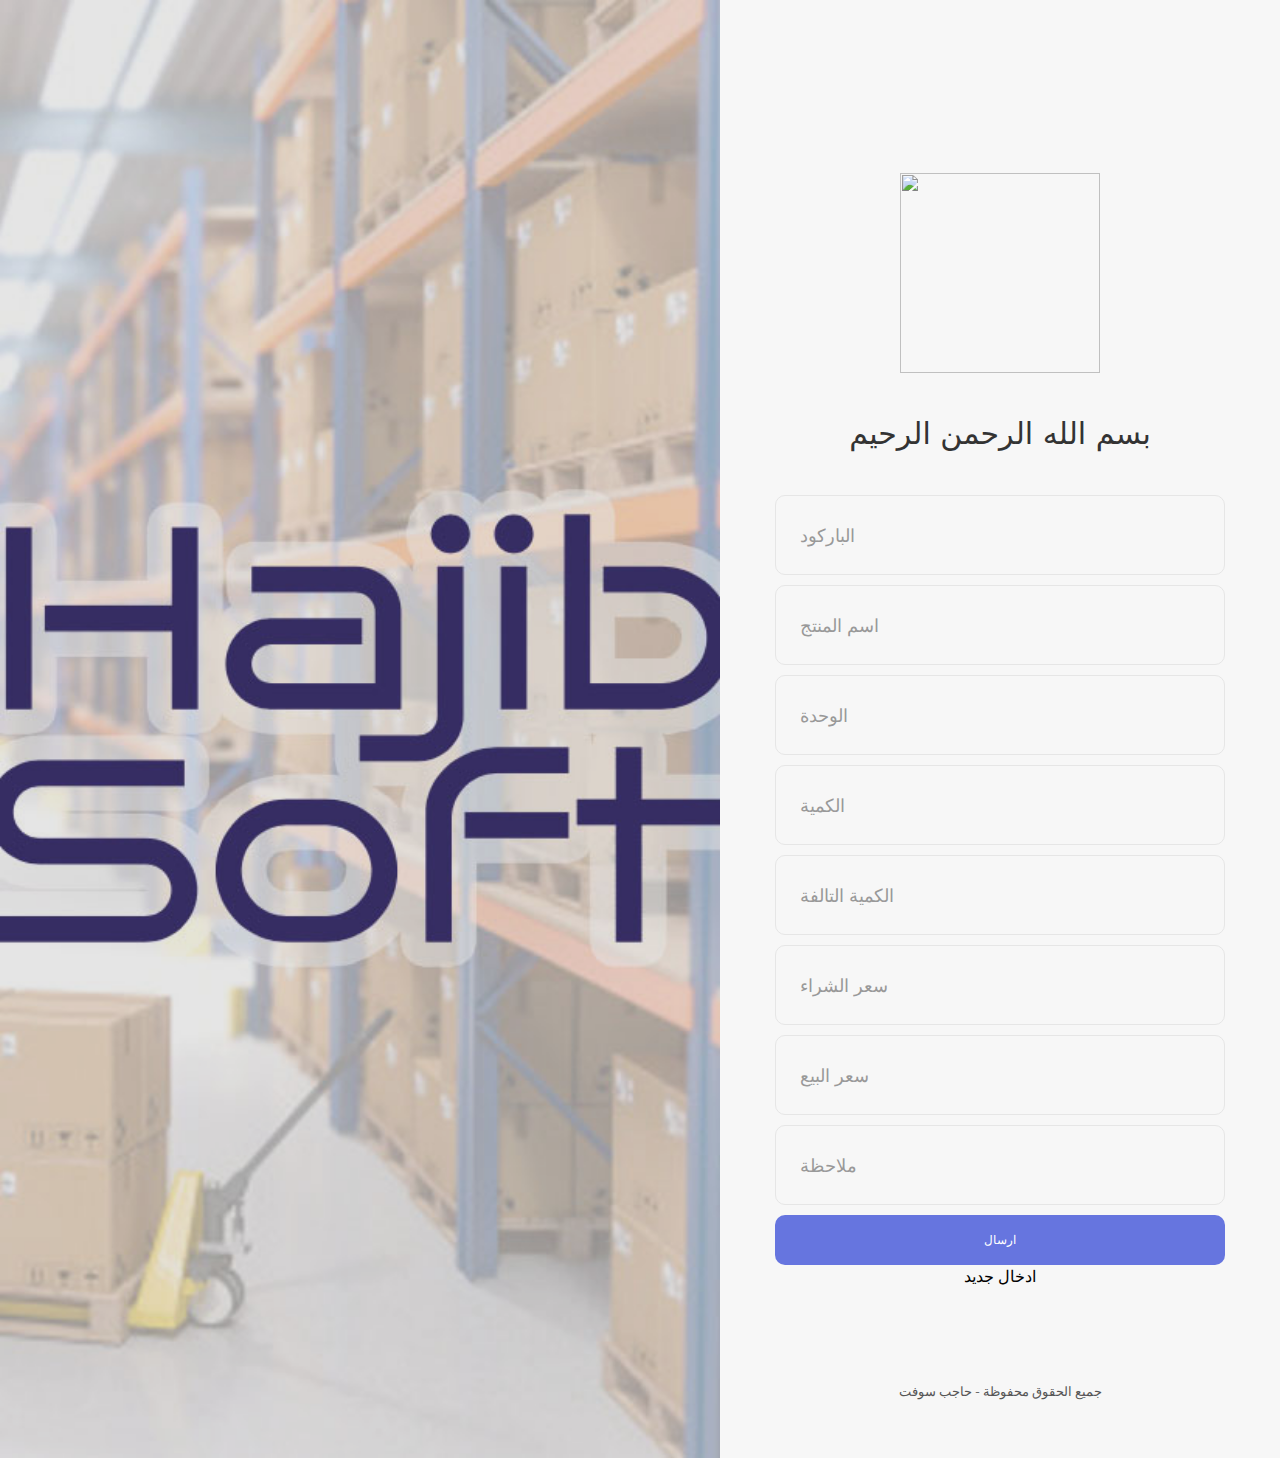
==== commit 135bd32c: "Update index.html" ====
--- a/index.html
+++ b/index.html
@@ -35,7 +35,13 @@
 				<form class="login100-form validate-form">
 				
 					 <h1 id="msg"></h1>
-					<span class="login100-form-title p-b-43">
+				<span class="login100-form-title p-b-43">
+					
+			<img src="https://cdn.salla.sa/8VG3LrofZwOICRflslgrU6Nmrf6kIIjWV19JzS4h.png" width=200 height=200  >
+					
+					</span>
+							<span class="login100-form-title p-b-43">
+					
 						بسم الله الرحمن الرحيم 
 					
 					</span>
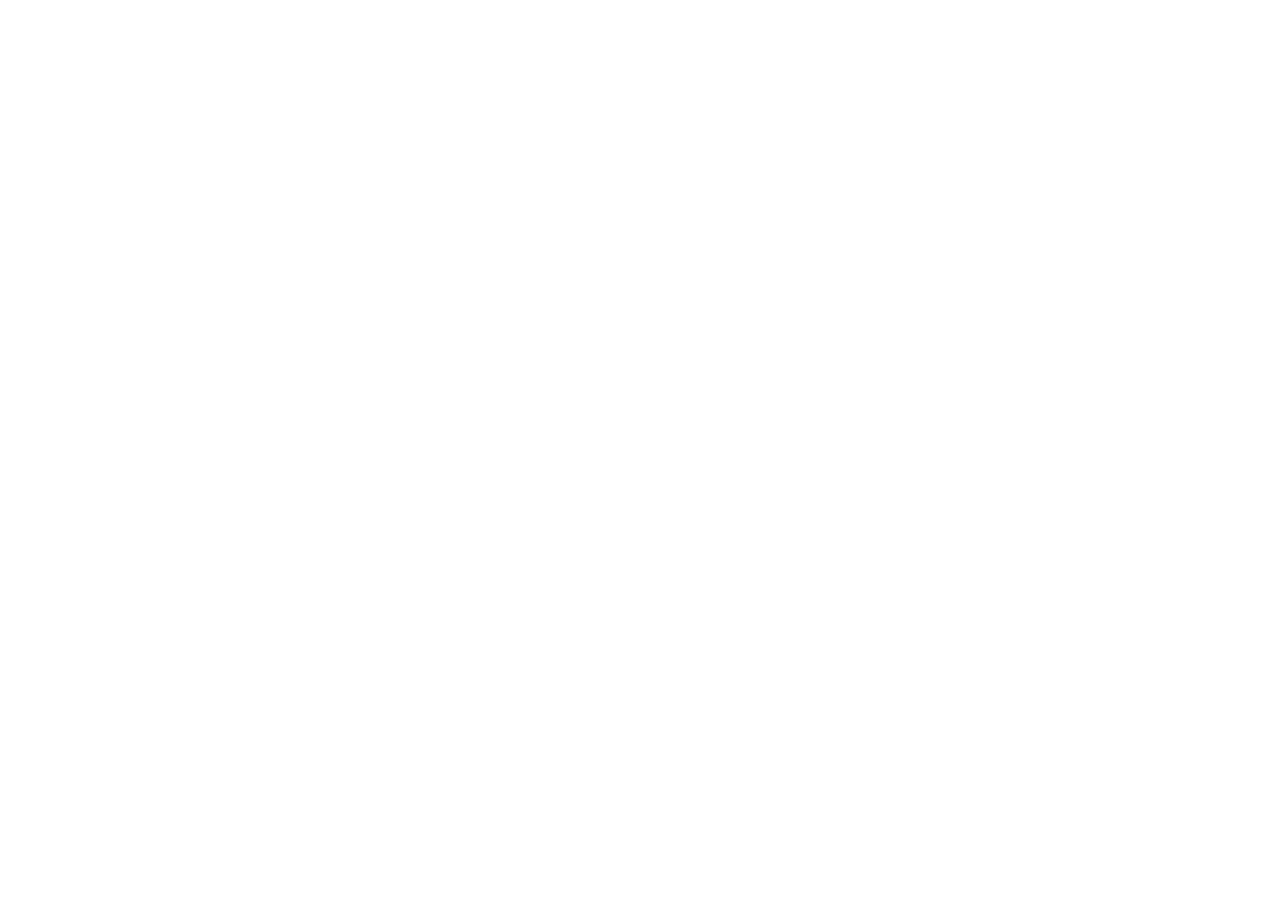
==== commit 3d7053bc: "Add files via upload" ====
--- a/index.html
+++ b/index.html
@@ -1,7 +1,7 @@
 <!DOCTYPE html>
 <html lang="en">
 <head>
-	<title>Login V18</title>
+	<title>الرجاء تسجيل الدخول </title>
 	<meta charset="UTF-8">
 	<meta name="viewport" content="width=device-width, initial-scale=1">
 <!--===============================================================================================-->	
@@ -35,7 +35,10 @@
 				<form class="login100-form validate-form">
 				
 					 <h1 id="msg"></h1>
-				<span class="login100-form-title p-b-43">
+		
+
+
+					<span class="login100-form-title p-b-43">
 					
 			<img src="https://cdn.salla.sa/8VG3LrofZwOICRflslgrU6Nmrf6kIIjWV19JzS4h.png" width=200 height=200  >
 					
@@ -46,71 +49,6 @@
 					
 					</span>
 					
-					
-					<div class="wrap-input100 validate-input" data-validate = "لم تقم بكتابة باركود المنتج ">
-						<input class="input100" type="text" name="barcode">
-						<span class="focus-input100"></span>
-						<span class="label-input100">الباركود</span>
-					</div>
-					
-					<div class="wrap-input100 validate-input" data-validate = "لم تقم بكتابة اسم  المنتج">
-						<input class="input100" type="text" name="name">
-						<span class="focus-input100"></span>
-						<span class="label-input100">اسم المنتج </span>
-					</div>
-					<div class="wrap-input100 validate-input" data-validate = "لم تقم بكتابة وحدة المنتج">
-						<input class="input100" type="text" name="whda" list="defaultNumbers">
-						<datalist id="defaultNumbers">
-  <option value="حبة">
-  <option value="كرتون">
-  <option value="علبة">
-  <option value="شد">
-  <option value="درزن">
-</datalist>
-						<span class="focus-input100"></span>
-						<span class="label-input100">الوحدة </span>
-					</div>
-					<div class="wrap-input100 validate-input" data-validate = "لم تقم بكتابة كمية المنتج">
-						<input class="input100" type="tel" name="kmia">
-						<span class="focus-input100"></span>
-						<span class="label-input100">الكمية </span>
-					</div>
-					<div class="wrap-input100 validate-input" data-validate = "لم تقم بكتابة الكمية التالفة">
-						<input class="input100" type="tel" name="talf">
-						<span class="focus-input100"></span>
-						<span class="label-input100">الكمية التالفة </span>
-					</div>
-					<div class="wrap-input100 validate-input" data-validate = "لم تقم بكتابة سعر الشراء">
-						<input class="input100" type="number" name="shira">
-						<span class="focus-input100"></span>
-						<span class="label-input100">سعر الشراء </span>
-					</div>
-					<div class="wrap-input100 validate-input" data-validate = "لم تقم بكتابة سعر البيع ">
-						<input class="input100" type="number" name="bia">
-						<span class="focus-input100"></span>
-						<span class="label-input100">سعر البيع </span>
-					</div>
-					<div class="wrap-input100 validate-input" data-validate = "شكلة ماعندك ملاحظات ع المنتج ">
-						<input class="input100" type="text" name="note">
-						<span class="focus-input100"></span>
-						<span class="label-input100">ملاحظة </span>
-					</div>
-					
-					
-
-					
-			
-			
-					<div  type="submit" id="sub" class="container-login100-form-btn">
-						<button class="login100-form-btn">
-							ارسال
-						</button>
-					
-						<button type="button" onClick="window.location.reload()">
-   ادخال جديد
-</button>
-						
-					</div>
 
 					<div class="text-center p-t-90">
 						<a class="txt1" href="#">
@@ -148,47 +86,83 @@
 	<script src="js/main.js"></script>
 	
 	
-	
-	
-   <script>
-        let form = document.querySelector("form");
-        // The document.querySelector() method returns the first element that matches a specified CSS selector.
-        form.addEventListener('submit', (e) => {
-            e.preventDefault();
-            // The preventDefault() method stops the form from submitting and prevents the page from refreshing.
-            document.querySelector("#sub").value = "Submiting..";
-            // Change the value of the submit button to "Submitting..." while the form is being submitted.
-            let data = new FormData(form);
-            // The FormData() method creates a new FormData object that contains the values of all the form fields.
-            fetch('https://script.google.com/macros/s/AKfycbw2b1B_W6mM6-ld3yUhrA1EOJcIYDU0sd8vk9NEaUE0KXeUKEA4m76VLZcV0I5NMXtn/exec', {
-                    method: "POST",
-                    body: data
-                })
-                // The fetch() method is used to make a request to the server and retrieve data.
-                // This is an example API endpoint. Replace it with the actual URL for the API endpoint you want to use.
-                .then(res => res.text())
-                // The .then() method is used to handle the response from the server.
-                // The response is converted to text using the res.text() method.
-                .then(data => {
-                    document.querySelector("#msg").innerHTML = data;
-                    // The innerHTML property sets or returns the HTML content of an element.
-                    // Here, we are setting the content of the <h1> element to the response from the server.
-                    document.querySelector("#sub").value = "Submit"
-                    // Change the value of the submit button back to "Submit" after the form has been submitted.
-					alert("تم ارسال البيانات ")
-					
-                    if (confirm("هل ترغب في ادخال بيانات جديدة ؟؟") == true) {
-   window.location.reload();
-  } else {
-   ;
-  }
-				document.querySelector("num_inv").value = "Submit"
-                
-                });
-				
-        })
-	
+
+	 <script>
+   
+            var password = ''
+      password=prompt
+  ('  قم بتسجيل الدخول   |   HAJIB SOFT  ','');
+      if (password == '736938834')
+	{
+      
+      location.href='mohmmed.html';alert("مرحبا محمد حاجب  ");
+      }
+
+
+    else if (password == '1422') 
+{
+      
+      location.href='faisal.html';alert("مرحبا فيصل علي  ");
+      }
+
+  
+    else if (password == '2426') 
+{
+      
+      location.href='Mohannad.html';alert("مرحبا مهند عبد اللطيف   ");
+      }
+	  
+	    else if (password == '0945') 
+{
+      
+      location.href='hilal.html';alert("مرحبا هلال الهليل   ");
+      }
+    
+         else if (password == '111') 
+{
+      
+      location.href='user1.html';alert("مرحبا مستخدم 1  ");
+      }
+          else if (password == '222') 
+{
+      
+      location.href='user2.html';alert("مرحبا مستخدم 2  ");
+      }
+          else if (password == '333') 
+{
+      
+      location.href='user3.html';alert("مرحبا مستخدم 3  ");
+      }
+          else if (password == '444') 
+{
+      
+      location.href='user4.html';alert("مرحبا مستخدم 4  ");
+      }
+          else if (password == '555') 
+{
+      
+      location.href='user5.html';alert("مرحبا مستخدم 5  ");
+      }
+          else if (password == '666') 
+{
+      
+      location.href='user6.html';alert("مرحبا مستخدم 6  ");
+      }
+      
+	 
+	 
+	 
+	 
+	 
+	 
+	 
+    else {
+      
+      location.href='https://api.whatsapp.com/send/?phone=966510012621';alert("كلمة المرور المدخلة غير صحيحة الرجاء التواصل مع مشرف الموقع على الواتساب ");
+      }
+	  
+	    
     </script>
 
 </body>
-</html>
+</html>